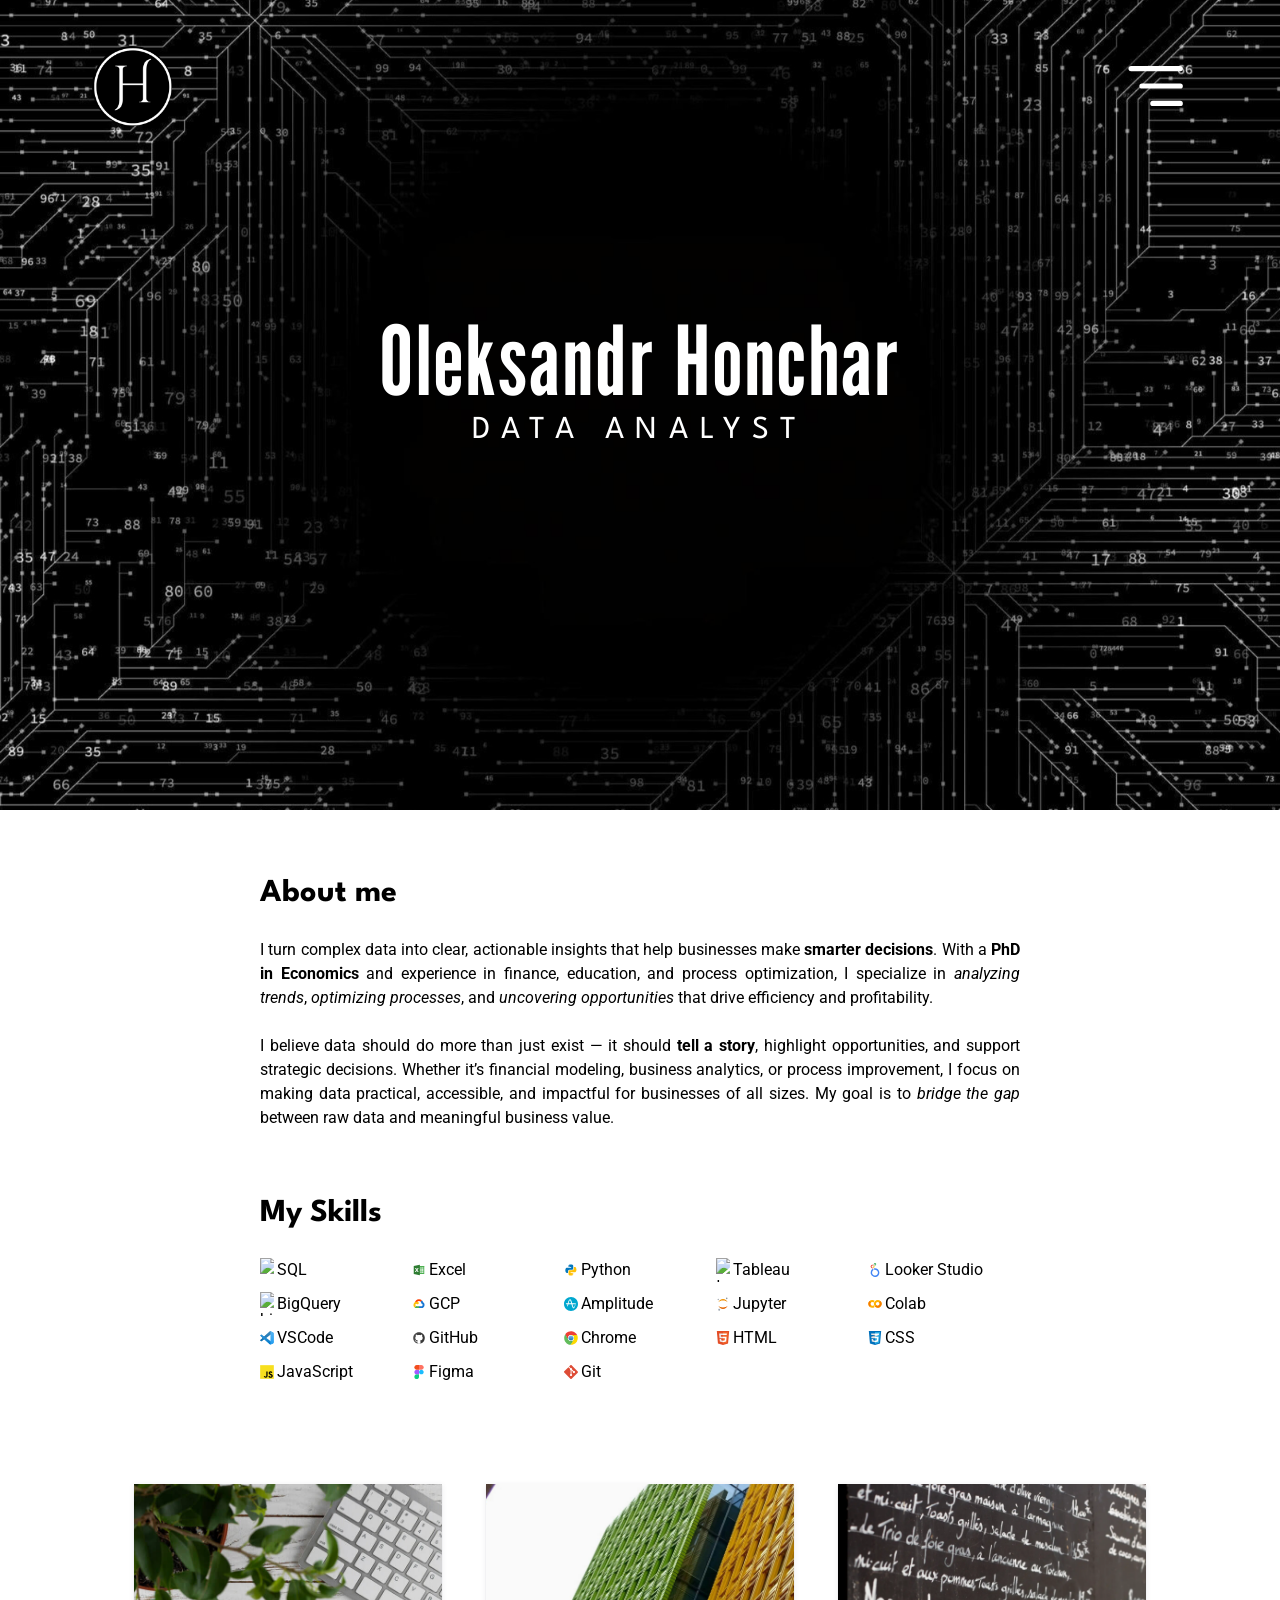
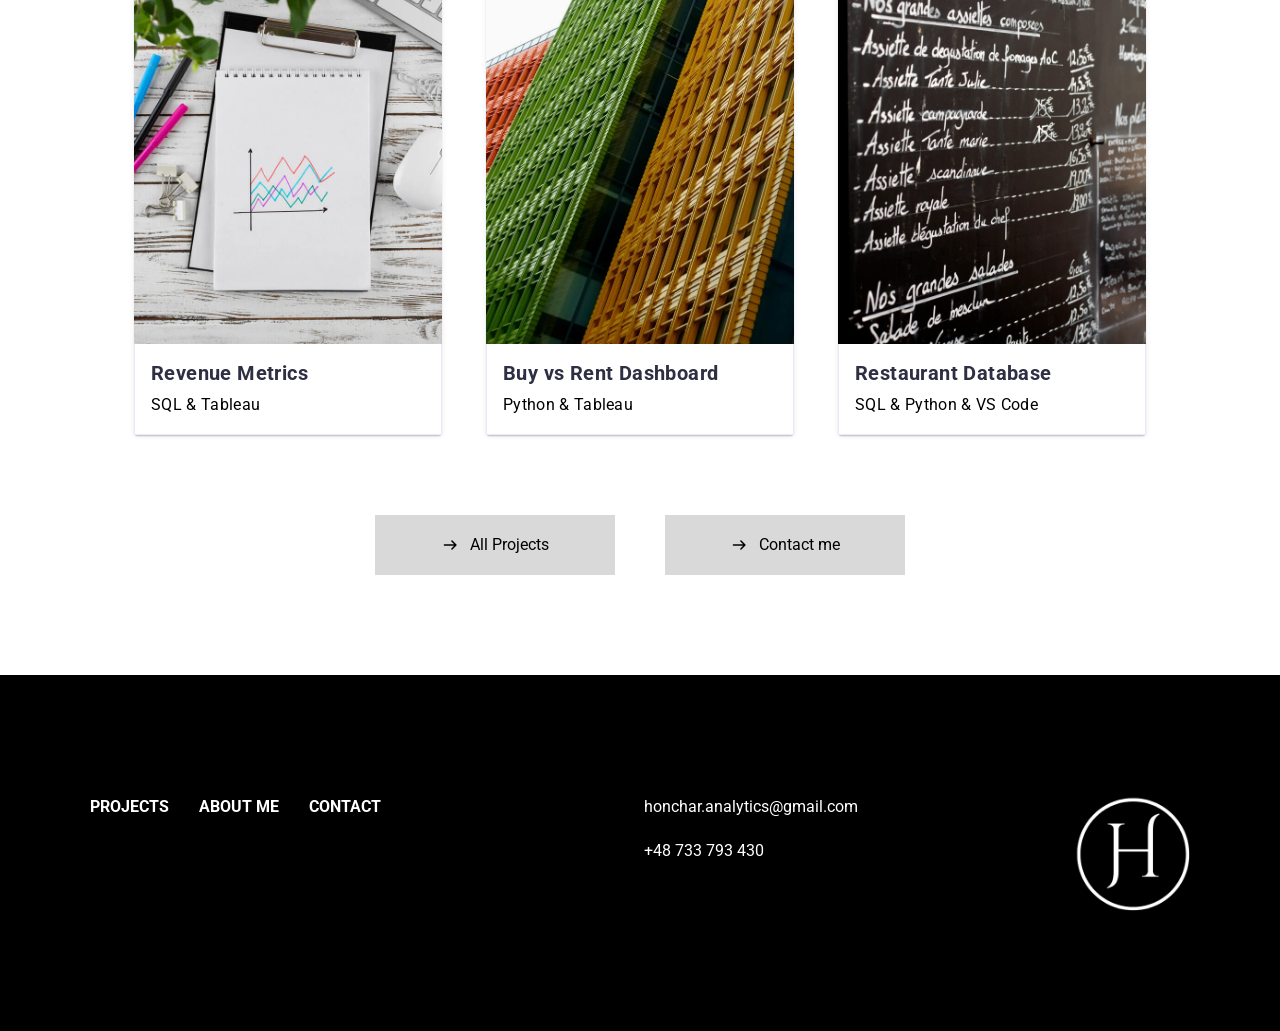
==== index.html @ 857d978e "Initial commit" ====
<!DOCTYPE html>
<html lang="en">
  <head>
    <meta charset="UTF-8" />
    <meta name="viewport" content="width=device-width, initial-scale=1.0" />
    <title>Home</title>
    <link
      rel="stylesheet"
      href="https://cdnjs.cloudflare.com/ajax/libs/modern-normalize/3.0.1/modern-normalize.min.css"
      integrity="sha512-q6WgHqiHlKyOqslT/lgBgodhd03Wp4BEqKeW6nNtlOY4quzyG3VoQKFrieaCeSnuVseNKRGpGeDU3qPmabCANg=="
      crossorigin="anonymous"
      referrerpolicy="no-referrer"
    />
    <link rel="preconnect" href="https://fonts.googleapis.com" />
    <link rel="preconnect" href="https://fonts.gstatic.com" crossorigin />
    <link
      href="https://fonts.googleapis.com/css2?family=League+Gothic&family=League+Spartan:wght@400;500;600;700&family=Roboto:wght@400;700&display=swap"
      rel="stylesheet"
    />
    <link rel="stylesheet" href="./css/styles.css" />
  </head>

  <body>
    <header class="container page-header">
      <nav class="header-navigation">
        <a
          class="logo header-logo"
          href="./index.html"
          title="Oleksandr's Logo>"
        >
          <img src="./images/logo.ico" alt="Logo" class="logo-img" />
        </a>
        <button class="burger-btn" type="button" data-menu-open>
          <svg class="burger-icon">
            <use href="./images/icons.svg#icon-burger"></use>
          </svg>
        </button>
      </nav>

      <!-- MENU -->

      <div class="menu" data-menu>
        <div class="container menu-container">
          <button class="menu-close-btn" type="button" data-menu-close>
            <svg class="menu-close-btn-icon" width="24" height="24">
              <use href="./images/icons.svg#icon-close"></use>
            </svg>
          </button>
          <nav class="menu-nav">
            <h2 class="menu-title">MENU</h2>
            <ul class="nav-list">
              <li class="nav-item">
                <a
                  class="nav-item-link"
                  href="./index.html"
                  title="Go to Home page"
                  >HOME</a
                >
              </li>
              <li class="nav-item">
                <a
                  class="nav-item-link"
                  href="./projects.html"
                  title="Go to Projects page"
                  >PROJECTS</a
                >
              </li>
              <li class="nav-item">
                <a
                  class="nav-item-link"
                  href="./about.html"
                  title="Go to About me page"
                  >ABOUT ME</a
                >
              </li>
              <li class="nav-item">
                <a
                  class="nav-item-link"
                  href="./contact.html"
                  title="Go to Contact page"
                  >CONTACT</a
                >
              </li>
            </ul>
          </nav>
          <div class="contacts-media">
            <div class="grid">
              <img src="./images/sum.svg" class="icon" alt="sum symbol" />
              <img
                src="./images/storage.svg"
                class="icon"
                alt="storage symbol"
              />
              <img
                src="./images/function.svg"
                class="icon"
                alt="function symbol"
              />
              <img src="./images/chart.svg" class="icon" alt="chart symbol" />
              <img
                src="./images/brainstorm.svg"
                class="icon"
                alt="brainstorm symbol"
              />
              <img
                src="./images/decrease.svg"
                class="icon"
                alt="decrease symbol"
              />
              <img
                src="./images/analysis.svg"
                class="icon"
                alt="analysis symbol"
              />
              <img src="./images/search.svg" class="icon" alt="search symbol" />
              <img
                src="./images/spreadsheet.svg"
                class="icon"
                alt="spreadsheet symbol"
              />
            </div>

            <address class="menu-contacts">
              <ul class="menu-contacts-list">
                <li class="menu-contacts-item">
                  <a
                    class="menu-contacts-mail"
                    href="mailto:honchar.analytics@gmail.com"
                    >honchar.analytics@gmail.com</a
                  >
                </li>
                <li class="menu-contacts-item">
                  <a
                    class="menu-contacts-phone"
                    href="tel:+48733793430"
                    title="Call Oleksandr"
                    >+48 733 793 430</a
                  >
                </li>
              </ul>
            </address>
            <div class="menu-social-media">
              <ul class="menu-social-media-list">
                <li class="menu-social-media-item">
                  <a
                    class="menu-social-media-link"
                    href="https://www.linkedin.com/in/oleksandrhonchar/"
                    title="Discover Oleksandr's LinkedIn profile"
                    target="_blank"
                    rel="noopener noreferrer"
                  >
                    <svg class="menu-social-media-icon" width="24" height="24">
                      <use href="./images/icons.svg#icon-linkedin"></use>
                    </svg>
                  </a>
                </li>
                <li class="menu-social-media-item">
                  <a
                    class="menu-social-media-link"
                    href="https://www.facebook.com/figules"
                    title="Discover Oleksandr's Facebook profile"
                    target="_blank"
                    rel="noopener noreferrer"
                  >
                    <svg class="menu-social-media-icon" width="24" height="24">
                      <use href="./images/icons.svg#icon-facebook"></use>
                    </svg>
                  </a>
                </li>
              </ul>
            </div>
          </div>
        </div>
      </div>

      <!-- ENDREGION MENU -->

      <section class="hero">
        <div class="container hero-container">
          <h1 class="hero-title">Oleksandr Honchar</h1>
          <p class="hero-text">DATA ANALYST</p>
        </div>
      </section>

      <!-- ENDREGION HEADER-HERO SECTION -->
    </header>

    <main>
      <!-- REGION ABOUT ME SECTION -->

      <section class="about-me-section">
        <div class="container about-me-container">
          <h2 class="about-me-title">About me</h2>
          <p class="about-me-text">
            I turn complex data into clear, actionable insights that help
            businesses make <strong>smarter decisions</strong>. With a
            <strong>PhD in Economics</strong> and experience in finance,
            education, and process optimization, I specialize in
            <em>analyzing trends</em>, <em>optimizing processes</em>, and
            <em>uncovering opportunities</em> that drive efficiency and
            profitability.
          </p>
          <br />
          <p class="about-me-text">
            I believe data should do more than just exist — it should
            <strong>tell a story</strong>, highlight opportunities, and support
            strategic decisions. Whether it’s financial modeling, business
            analytics, or process improvement, I focus on making data practical,
            accessible, and impactful for businesses of all sizes. My goal is to
            <em>bridge the gap</em> between raw data and meaningful business
            value.
          </p>
        </div>
      </section>

      <!-- ENDREGION ABOUT ME SECTION -->

      <!-- REGION MY SKILLS SECTION -->

      <section class="my-skills-section">
        <div class="container my-skills-container">
          <h2 class="my-skills-title">My Skills</h2>
          <ul class="my-skills-list">
            <li class="my-skills-item">
              <img
                src="./images/postgresql.svg"
                alt="postgresql"
                width="14"
                height="14"
              />
              <p class="my-skills-text">SQL</p>
            </li>
            <li class="my-skills-item">
              <img
                src="./images/excel.svg"
                alt="excel"
                width="14"
                height="14"
              />
              <p class="my-skills-text">Excel</p>
            </li>
            <li class="my-skills-item">
              <img
                src="./images/python.svg"
                alt="python"
                width="14"
                height="14"
              />
              <p class="my-skills-text">Python</p>
            </li>
            <li class="my-skills-item">
              <img
                src="./images/tableau.svg"
                alt="tableau"
                width="14"
                height="14"
              />
              <p class="my-skills-text">Tableau</p>
            </li>
            <li class="my-skills-item">
              <img
                src="./images/looker.svg"
                alt="looker"
                width="14"
                height="14"
              />
              <p class="my-skills-text">Looker Studio</p>
            </li>
            <li class="my-skills-item">
              <img
                src="./images/bigquery.svg"
                alt="bigquery"
                width="14"
                height="14"
              />
              <p class="my-skills-text">BigQuery</p>
            </li>
            <li class="my-skills-item">
              <img
                src="./images/gcp.svg"
                alt="google cloud platform"
                width="14"
                height="14"
              />
              <p class="my-skills-text">GCP</p>
            </li>
            <li class="my-skills-item">
              <img
                src="./images/amplitude.svg"
                alt="amplitude"
                width="14"
                height="14"
              />
              <p class="my-skills-text">Amplitude</p>
            </li>
            <li class="my-skills-item">
              <img
                src="./images/jupyter.svg"
                alt="jupyter notebook"
                width="14"
                height="14"
              />
              <p class="my-skills-text">Jupyter</p>
            </li>
            <li class="my-skills-item">
              <img
                src="./images/colab.svg"
                alt="colab"
                width="14"
                height="14"
              />
              <p class="my-skills-text">Colab</p>
            </li>
            <li class="my-skills-item">
              <img
                src="./images/vscode.svg"
                alt="vscode"
                width="14"
                height="14"
              />
              <p class="my-skills-text">VSCode</p>
            </li>
            <li class="my-skills-item">
              <img
                src="./images/github.svg"
                alt="github"
                width="14"
                height="14"
              />
              <p class="my-skills-text">GitHub</p>
            </li>
            <li class="my-skills-item">
              <img
                src="./images/google-chrome.svg"
                alt="chrome"
                width="14"
                height="14"
              />
              <p class="my-skills-text">Chrome</p>
            </li>
            <li class="my-skills-item">
              <img src="./images/HTML5.svg" alt="html" width="14" height="14" />
              <p class="my-skills-text">HTML</p>
            </li>
            <li class="my-skills-item">
              <img src="./images/CSS3.svg" alt="css" width="14" height="14" />
              <p class="my-skills-text">CSS</p>
            </li>
            <li class="my-skills-item">
              <img
                src="./images/Javascript.svg"
                alt="javascript"
                width="14"
                height="14"
              />
              <p class="my-skills-text">JavaScript</p>
            </li>
            <!-- <li class="my-skills-item">
               <img
                    src="./images/React.svg"
                    alt="react"
                    width = 14
                    height = 14
                />
                <p class="my-skills-text">ReactJS</p>
            </li>
            <li class="my-skills-item">
                <img
                    src="./images/Nodejs.svg"
                    alt="node"
                    width = 14
                    height = 14
                  />
                <p class="my-skills-text">NodeJS</p>
            </li> -->

            <li class="my-skills-item">
              <img
                src="./images/Figma.svg"
                alt="figma"
                width="14"
                height="14"
              />
              <p class="my-skills-text">Figma</p>
            </li>
            <!-- <li class="my-skills-item">
               <img
                    src="./images/npm.svg"
                    alt="npm"
                    width = 14
                    height = 14
                />
                <p class="my-skills-text">NPM</p>
            </li> -->
            <li class="my-skills-item">
              <img src="./images/git.svg" alt="git" width="14" height="14" />
              <p class="my-skills-text">Git</p>
            </li>
          </ul>
        </div>
      </section>

      <!-- ENDREGION MY SKILLS SECTION -->

      <!-- REGION MY PORTFOLIO SECTION -->

      <section class="portfolio">
        <div class="container portfolio-container">
          <h2 class="portfolio-title visually-hidden">My Portfolio</h2>
          <ul class="portfolio-list">
            <li class="portfolio-list-item">
              <div class="thumb">
                <a
                  class="project-link"
                  href="./project1.html"
                  title="Go to Project page"
                >
                  <picture class="portfolio-img">
                    <source
                      srcset="
                        ./images/revenue-desktop-large@1x.jpg 1x,
                        ./images/revenue-desktop-large@2x.jpg 2x
                      "
                      media="(min-width: 1440px)"
                    />
                    <source
                      srcset="
                        ./images/revenue-desktop@1x.jpg 1x,
                        ./images/revenue-desktop@2x.jpg 2x
                      "
                      media="(min-width: 1158px) and (max-width: 1439px)"
                    />
                    <source
                      srcset="
                        ./images/revenue-tablet@1x.jpg 1x,
                        ./images/revenue-tablet@2x.jpg 2x
                      "
                      media="(min-width: 768px) and (max-width: 1157px)"
                    />
                    <source
                      srcset="
                        ./images/revenue-mobile@1x.jpg 1x,
                        ./images/revenue-mobile@2x.jpg 2x
                      "
                      media="(max-width: 767px)"
                    />
                    <img
                      src="./images/revenue-desktop@1x.jpg"
                      alt="revenue metrics"
                    />
                  </picture>
                </a>
                <div class="overlay">
                  <p class="overlay-text">
                    SQL queries extract and calculate key revenue metrics like
                    MRR, Paid Users, Churn, and LTV. The dashboard then
                    visualizes these metrics, helping product managers track and
                    analyze monthly revenue dynamics and uncover trends in user
                    behavior.
                  </p>
                  <div class="overlay-link">
                    <a
                      class="discover-link"
                      href="./project1.html"
                      title="Go to Project page"
                    >
                      <p class="discover-link-text">Discover</p>
                      <svg class="arrow-icon" width="16" height="10">
                        <use href="./images/icons.svg#icon-arrow"></use>
                      </svg>
                    </a>
                  </div>
                </div>
              </div>
              <div class="name-type">
                <h3 class="portfolio-list-title">Revenue Metrics</h3>
                <p class="portfolio-list-text">SQL & Tableau</p>
              </div>
            </li>
            <li class="portfolio-list-item">
              <div class="thumb">
                <a
                  class="project-link"
                  href="./comingsoon.html"
                  title="Go to Project page"
                >
                  <picture class="portfolio-img">
                    <source
                      srcset="
                        ./images/buildings-desktop-large.jpg    1x,
                        ./images/buildings-desktop-large@2x.jpg 2x
                      "
                      media="(min-width: 1440px)"
                    />
                    <source
                      srcset="
                        ./images/buildings-desktop.jpg    1x,
                        ./images/buildings-desktop@2x.jpg 2x
                      "
                      media="(min-width: 1158px) and (max-width: 1439px)"
                    />
                    <source
                      srcset="
                        ./images/buildings-tablet.jpg    1x,
                        ./images/buildings-tablet@2x.jpg 2x
                      "
                      media="(min-width: 768px) and (max-width: 1157px)"
                    />
                    <source
                      srcset="
                        ./images/buildings-mobile.jpg    1x,
                        ./images/buildings-mobile@2x.jpg 2x
                      "
                      media="(max-width: 767px)"
                    />
                    <img
                      src="./images/buildings-mobile.jpg"
                      alt="apartment buildings"
                    />
                  </picture>
                </a>
                <div class="overlay">
                  <p class="overlay-text">
                    This interactive dashboard analyzes housing affordability in
                    Poland by comparing long-term costs of buying vs. renting.
                    It integrates real estate prices, rent trends, mortgage
                    rates, and break-even timelines across major cities.
                  </p>
                  <div class="overlay-link">
                    <a
                      class="discover-link"
                      href="./comingsoon.html"
                      title="Go to Project page"
                    >
                      <p class="discover-link-text">Discover</p>
                      <svg class="arrow-icon" width="16" height="10">
                        <use href="./images/icons.svg#icon-arrow"></use>
                      </svg>
                    </a>
                  </div>
                </div>
              </div>
              <div class="name-type">
                <h3 class="portfolio-list-title">Buy vs Rent Dashboard</h3>
                <p class="portfolio-list-text">Python & Tableau</p>
              </div>
            </li>
            <li class="portfolio-list-item">
              <div class="thumb">
                <a
                  class="project-link"
                  href="./comingsoon.html"
                  title="Go to Project page"
                >
                  <picture class="portfolio-img">
                    <source
                      srcset="
                        ./images/restaurant_desktop_large.webp 1x,
                        ./images/restaurant_desktop_large.webp 2x
                      "
                      media="(min-width: 1440px)"
                    />
                    <source
                      srcset="
                        ./images/restaurant_desktop.webp 1x,
                        ./images/restaurant_desktop.webp 2x
                      "
                      media="(min-width: 1158px) and (max-width: 1439px)"
                    />
                    <source
                      srcset="
                        ./images/restaurant_tablet.webp 1x,
                        ./images/restaurant_tablet.webp 2x
                      "
                      media="(min-width: 768px) and (max-width: 1157px)"
                    />
                    <source
                      srcset="
                        ./images/restaurant_mobile.webp 1x,
                        ./images/restaurant_mobile.webp 2x
                      "
                      media="(max-width: 767px)"
                    />
                    <img
                      src="./imagesrestaurant_mobile.webp"
                      alt="restaurant menu"
                    />
                  </picture>
                </a>
                <div class="overlay">
                  <p class="overlay-text">
                    This project delivers a normalized SQL database to manage
                    orders, inventory, and staff for a mid-size restaurant —
                    supporting analytics for sales, stock, and labor costs.
                  </p>
                  <div class="overlay-link">
                    <a
                      class="discover-link"
                      href="./comingsoon.html"
                      title="Go to Project page"
                    >
                      <p class="discover-link-text">Discover</p>
                      <svg class="arrow-icon" width="16" height="10">
                        <use href="./images/icons.svg#icon-arrow"></use>
                      </svg>
                    </a>
                  </div>
                </div>
              </div>
              <div class="name-type">
                <h3 class="portfolio-list-title">Restaurant Database</h3>
                <p class="portfolio-list-text">SQL & Python & VS Code</p>
              </div>
            </li>
          </ul>

          <ul class="portfolio-links-list">
            <li class="portfolio-links-list-item">
              <a
                class="portfolio-list-link"
                href="./projects.html"
                title="Go to Projects page"
              >
                <svg class="arrow-icon" width="16" height="10">
                  <use href="./images/icons.svg#icon-arrow"></use>
                </svg>
                <p class="link-text">All Projects</p>
              </a>
            </li>
            <li class="portfolio-links-list-item">
              <a
                class="portfolio-list-link"
                href="./contact.html"
                title="Go to Contact page"
              >
                <svg class="arrow-icon" width="16" height="10">
                  <use href="./images/icons.svg#icon-arrow"></use>
                </svg>
                <p class="link-text">Contact me</p>
              </a>
            </li>
          </ul>
        </div>
      </section>

      <!-- ENDREGION MY PORTFOLIO SECTION -->
    </main>

    <!-- FOOTER -->

    <footer class="page-footer">
      <div class="container footer-container">
        <nav class="footer-nav">
          <ul class="footer-nav-list">
            <li class="footer-nav-item">
              <a href="./projects.html" class="footer-nav-link">PROJECTS</a>
            </li>
            <li class="footer-nav-item">
              <a href="./about.html" class="footer-nav-link">ABOUT ME</a>
            </li>
            <li class="footer-nav-item">
              <a href="./contact.html" class="footer-nav-link">CONTACT</a>
            </li>
          </ul>
        </nav>
        <div class="footer-contacts-logo">
          <address class="footer-contacts">
            <ul class="footer-contacts-list">
              <li class="footer-contacts-item">
                <a
                  class="footer-contacts-link"
                  href="mailto:honchar.analytics@gmail.com"
                  title="Email Oleksandr"
                  >honchar.analytics@gmail.com</a
                >
              </li>
              <li class="footer-contacts-item">
                <a
                  class="footer-contacts-link"
                  href="tel:+48733793430"
                  title="Call Oleksandr"
                  >+48 733 793 430</a
                >
              </li>
            </ul>
          </address>
          <a
            class="logo footer-logo"
            href="./index.html"
            title="Oleksandr's Logo back to page start"
          >
            <img src="./images/logo.ico" alt="Logo" class="logo-img" />
          </a>
        </div>
      </div>
    </footer>

    <!-- ENDREGION FOOTER -->

    <script src="./js/menu.js"></script>
  </body>
</html>
---- css/styles.css ----
*,
*::before,
*::after {
  box-sizing: border-box;
}

body {
  font-family: "Roboto", sans-serif;
  color: #000;
  background-color: #fff;
  font-weight: 400;
  font-size: 16px;
  line-height: 1.5;
}

html.data-menu-open {
  overflow: hidden; /* Disable scrolling */
}

/* reset */

ul,
ol {
  list-style-type: none;
  margin: 0;
  padding: 0;
}

h1,
h2,
h3,
h4,
h5,
h6,
p {
  margin: 0;
}

a {
  text-decoration: none;
  font-style: normal;
}

img {
  display: block;
  max-width: 100%;
  height: auto;
}

button {
  cursor: pointer;
}

.visually-hidden {
  position: absolute;
  white-space: nowrap;
  width: 1px;
  height: 1px;
  overflow: hidden;
  border: 0;
  padding: 0;
  clip: rect(0, 0, 0, 0);
  clip-path: inset(100%);
  margin: -1px;
}

/* common */

.container {
  padding: 0 16px;
  margin: 0 auto;
}

.page-header {
  height: 810px;
  margin: 0 auto;
  padding: 20px 37px 0;
  background-color: #000;
  background-image: url("../images/bg-hero-mobile.jpg");
  background-repeat: no-repeat;
  background-size: cover;
  background-position: center center;
}

@media screen and (max-width: 371px) {
  .page-header {
    padding: 20px 16px 0;
  }
}

@media screen and (min-width: 768px) {
  .page-header {
    padding: 34px 68px 0;
    background-image: url("../images/bg-hero-tablet.jpg");
  }
}

@media screen and (min-width: 1158px) {
  .page-header {
    padding: 46px 92px 0;
    background-image: url("../images/bg-hero-desktop.jpg");
  }
}

@media screen and (min-width: 1440px) {
  .page-header {
    padding: 60px 120px 0;
    background-image: url("../images/bg-hero-desktop-large.jpg");
  }
}

/* HEADER */

.header-navigation {
  display: flex;
  align-items: center;
  justify-content: space-between;
}

.header-logo {
  width: 40px;
  height: 40px;
}

.burger-btn {
  padding: 0;
  display: block;
  border: none;
  background-color: transparent;
}

.burger-icon {
  display: block;
  stroke: #fff;
  width: 32px;
  height: 20px;
}

@media screen and (min-width: 768px) {
  .header-logo {
    width: 60px;
    height: 60px;
  }

  .burger-icon {
    width: 48px;
    height: 30px;
  }

  .header-nav {
    display: flex;
    align-items: center;
  }

  .nav-list {
    display: flex;
    align-items: center;
    gap: 40px;
    margin-right: 121px;
  }

  .nav-link {
    font-weight: 500;
    color: #2e2f42;
    letter-spacing: 0.02em;
    padding: 24px 0;
    display: block;
    transition: color 250ms cubic-bezier(0.4, 0, 0.2, 1);
  }
}

@media screen and (min-width: 1158px) {
  .header-logo {
    width: 80px;
    height: 80px;
  }

  .burger-icon {
    width: 64px;
    height: 40px;
  }

  .portfolio-list-link:hover,
  .portfolio-list-link:focus {
    background-color: #b0b0b0;
  }
}

/* MENU */

.menu {
  position: fixed;
  top: 0;
  left: 0;
  width: 100%;
  height: 100%;
  background-color: #fff;
  z-index: 9999;
  opacity: 0;
  pointer-events: none;
  transition: opacity 250ms cubic-bezier(0.4, 0, 0.2, 1),
    visibility 250ms cubic-bezier(0.4, 0, 0.2, 1);
}

.menu.is-open {
  opacity: 1;
  visibility: visible;
  pointer-events: auto;
  transform: translateX(0%);
}

.menu-container {
  position: relative;
  padding: 114px 37px 224px;
  display: flex;
  flex-direction: column;
  height: 810px;
  margin: 0 auto;
}

.menu-close-btn {
  position: absolute;
  top: 30px;
  right: 37px;
  width: 24px;
  height: 24px;
  display: flex;
  align-items: center;
  justify-content: center;
  background-color: transparent;
  border: none;
  padding: 0;
  cursor: pointer;
  transition: background-color 250ms cubic-bezier(0.4, 0, 0.2, 1),
    border 250ms cubic-bezier(0.4, 0, 0.2, 1);
}

.menu-title {
  writing-mode: vertical-rl; /* Rotates 270° */
  transform: rotate(180deg); /* Fixes upside-down text */
  position: relative;
  font-family: "League Spartan", sans-serif;
  font-weight: 500;
  font-size: 24px;
  line-height: 1;
  color: #000;
}

.menu-nav {
  display: flex;
  align-items: flex-start;
  margin: 0;
  gap: 6px;
}

.nav-list {
  padding: 0;
  margin: 0;
  display: flex;
  flex-direction: column;
  align-items: flex-start;
  gap: 26px;
  margin-bottom: 92px;
}

.nav-item {
  width: 234px;
  height: 46px;
  display: flex;
  align-items: center;
}

.nav-item-link {
  font-family: "League Spartan", sans-serif;
  font-weight: 700;
  font-size: 48px;
  color: #000;
  transition: background-color 250ms cubic-bezier(0.4, 0, 0.2, 1);
  width: auto;
}

.menu-contacts {
  font-style: normal;
  display: block;
  margin-bottom: 34px;
}

.menu-contacts-list {
  display: flex;
  flex-direction: column;
  gap: 24px;
}
.menu-contacts-mail {
  font-family: "League Spartan", sans-serif;
  font-weight: 600;
  font-size: 20px;
  color: #000;
  transition: background-color 250ms cubic-bezier(0.4, 0, 0.2, 1);
}

.menu-contacts-phone {
  font-family: "League Spartan", sans-serif;
  font-weight: 600;
  font-size: 20px;
  color: #000;
  transition: background-color 250ms cubic-bezier(0.4, 0, 0.2, 1);
}

.menu-social-media-list {
  display: flex;
  gap: 20px;
}

.menu-social-media-link {
  display: flex;
  align-items: center;
  justify-content: center;
  width: 30px;
  height: 30px;
  border-radius: 50%;
  background-color: #fff;
  transition: background-color 250ms cubic-bezier(0.4, 0, 0.2, 1);
}
.menu-social-media-icon {
  fill: #000;
  transition: background-color 250ms cubic-bezier(0.4, 0, 0.2, 1);
}

.menu-social-media-link:hover,
.menu-social-media-link:focus {
  background-color: #000;
}

.menu-social-media-link:hover .menu-social-media-icon,
.menu-social-media-link:focus .menu-social-media-icon {
  fill: #fff;
}

.grid {
  display: none;
}

@media screen and (max-width: 371px) {
  .menu-container {
    padding: 114px 16px 224px;
  }

  .menu-close-btn {
    right: 16px;
  }
}

@media screen and (max-width: 767px) {
  .menu {
    height: 100vh;
  }
}

@media screen and (min-width: 768px) {
  .menu-container {
    flex-direction: row;
    align-items: center;
    gap: 60px;
    padding: 160px 110px 230px;
  }

  .menu-close-btn {
    top: 50px;
    right: 70px;
  }

  .contacts-media {
    margin-left: auto;
  }

  .grid {
    display: grid;
    grid-template-columns: repeat(3, 90px);
    grid-gap: 30px;
    margin-bottom: 120px;
  }

  .icon {
    width: 30px;
    height: 30px;
    opacity: 0;
    animation: fade 27s ease-in-out infinite, scale 27s ease-in-out infinite;
  }

  .icon:nth-child(1) {
    animation-delay: 1s;
  }
  .icon:nth-child(2) {
    animation-delay: 13s;
  }
  .icon:nth-child(3) {
    animation-delay: 22s;
  }
  .icon:nth-child(4) {
    animation-delay: 10s;
  }
  .icon:nth-child(5) {
    animation-delay: 25s;
  }
  .icon:nth-child(6) {
    animation-delay: 4s;
  }
  .icon:nth-child(7) {
    animation-delay: 19s;
  }
  .icon:nth-child(8) {
    animation-delay: 7s;
  }
  .icon:nth-child(9) {
    animation-delay: 16s;
  }

  @keyframes fade {
    0%,
    85% {
      opacity: 0;
    }
    5%,
    10% {
      opacity: 1;
    }
    10%,
    15% {
      opacity: 0;
    }
    100% {
      opacity: 0;
    }
  }

  /* Scale animation */
  @keyframes scale {
    0%,
    85% {
      transform: scale(0.5);
    }
    5%,
    10% {
      transform: scale(2.5);
    }
    10%,
    15% {
      transform: scale(0.5);
    }
    100% {
      transform: scale(2.5); /* Ensure the icon stays small at the end */
    }
  }
}

@media screen and (min-width: 1158px) {
  .menu-container {
    flex-direction: row;
    justify-content: space-between;
    align-items: flex-end;
    padding: 240px 120px;
    overflow: hidden;
  }
  .menu-close-btn {
    top: 70px;
    right: 100px;
  }

  .menu-nav {
    gap: 33px;
  }

  .nav-list {
    justify-content: flex-end;
    margin: 0 232px 0 0;
    padding: 0;
    flex-shrink: 1;
  }

  .nav-item {
    width: 312px;
    height: 53px;
  }

  .nav-item-link {
    font-size: 64px;
  }

  .menu-contacts {
    margin-bottom: 30px;
  }

  .menu-contacts-list {
    gap: 20px;
  }
  .menu-contacts-mail {
    font-size: 24px;
  }

  .menu-contacts-phone {
    font-size: 24px;
  }

  .grid {
    margin-bottom: 60px;
  }

  .nav-item-link:hover,
  .nav-item-link:focus,
  .menu-contacts-mail:hover,
  .menu-contacts-mail:focus,
  .menu-contacts-phone:hover,
  .menu-contacts-phone:focus {
    color: #b0b0b0;
  }

  .menu-close-btn:hover .menu-close-btn-icon,
  .menu-close-btn:focus .menu-close-btn-icon {
    fill: #b0b0b0;
  }
}

@media screen and (min-width: 1440px) {
  .menu-container {
    padding: 250px 260px;
  }
  .menu-close-btn {
    top: 80px;
    right: 140px;
  }
}

/* HERO */

.hero-container {
  align-items: center;
  padding: 190px 17px;
  margin: 0 auto;
  min-height: 100%;
}

.hero {
  display: flex;
}

.hero-title {
  min-width: 298px;
  max-height: 160px;
  font-family: "League Gothic", sans-serif;
  font-size: 72px;
  line-height: 0.83;
  letter-spacing: 0.03em;
  text-align: center;
  color: #fff;
  margin: 0 auto 15px;
}

.hero-text {
  max-width: 292px;
  max-height: 62px;
  font-family: "League Spartan", sans-serif;
  font-size: 32px;
  line-height: 1;
  letter-spacing: 0.36em;
  text-align: center;
  color: #fff;
  margin: 0 auto;
}

.hero-btn {
  display: block;
  margin: 72px auto 0;
  color: #fff;
  font-weight: 500;
  letter-spacing: 0.04em;
  border: none;
  border-radius: 4px;
  min-width: 169px;
  height: 56px;
  font-family: inherit;
  transition: background-color 250ms cubic-bezier(0.4, 0, 0.2, 1);
}

@media screen and (min-width: 768px) {
  .hero-container {
    padding: 192px 17px;
  }
  .hero {
    max-width: 768px;
    margin: 0 auto;
  }

  .hero-title {
    min-width: 416px;
    max-height: 160px;
    font-size: 96px;
  }

  .hero-text {
    max-width: 408px;
    max-height: 62px;
    font-family: "League Spartan", sans-serif;
    font-size: 32px;
    line-height: 1;
    letter-spacing: 0.36em;
    text-align: center;
    color: #fff;
    margin: 0 auto;
  }
}

@media screen and (min-width: 1158px) {
  .hero-container {
    padding: 194px 17px 334px;
  }

  .burger-icon:hover,
  .burger-icon:focus {
    stroke: #b0b0b0;
  }
  .hero {
    max-width: 1158px;
  }

  .hero-title {
    min-width: 534px;
    max-height: 108px;
  }

  .hero-text {
    max-width: 524px;
  }
}

@media screen and (min-width: 1158px) and (min-resolution: 192dpi) {
}

/* ABOUT ME */

.about-me-container,
.my-background-container,
.my-hobbies-container {
  background-color: #fff;
  padding: 60px 37px 0;
}

.about-me-title,
.my-background-title,
.my-hobbies-title {
  font-family: "League Spartan", sans-serif;
  font-weight: 700;
  font-size: 24px;
  margin-bottom: 20px;
}

.about-me-text,
.my-background-text,
.my-hobbies-text {
  text-align: justify;
}

.about-contact-link {
  margin: 60px auto;
}

@media screen and (max-width: 371px) {
  .about-me-container,
  .my-background-container,
  .my-hobbies-container {
    padding: 60px 16px 0;
  }
}

@media (min-width: 768px) {
  .about-me-container,
  .my-background-container,
  .my-hobbies-container {
    background-color: #fff;
    padding: 60px 120px 0;
  }

  .about-me-title,
  .my-background-title,
  .my-hobbies-title {
    font-size: 28px;
  }
}

@media (min-width: 1158px) {
  .about-me-container,
  .my-background-container,
  .my-hobbies-container {
    background-color: #fff;
    padding: 60px 260px 0;
  }

  .about-me-title,
  .my-background-title,
  .my-hobbies-title {
    font-size: 32px;
  }
}

@media (min-width: 1440px) {
  .about-me-container,
  .my-background-container,
  .my-hobbies-container {
    background-color: #fff;
    padding: 60px 400px 0;
  }
}

/* MY SKILLS */

.my-skills-container {
  background-color: #fff;
  padding: 60px 37px 0;
}

.my-skills-title {
  font-family: "League Spartan", sans-serif;
  font-weight: 700;
  font-size: 24px;
  margin-bottom: 20px;
}

.my-skills-list {
  display: flex;
  flex-wrap: wrap;
  gap: 10px;
  padding: 0;
  list-style: none;
}

.my-skills-item {
  width: calc(50% - 10px);
  display: flex;
  gap: 3px;
}

@media screen and (max-width: 371px) {
  .my-skills-container {
    padding: 60px 16px 0;
  }
}

/* Tablet: 4 columns */
@media (min-width: 768px) {
  .my-skills-container {
    padding: 60px 120px 0;
  }
  .my-skills-title {
    font-size: 28px;
  }

  .my-skills-item {
    width: calc(25% - 10px);
  }
}

/* Desktop: 5 columns */
@media (min-width: 1158px) {
  .my-skills-container {
    padding: 60px 260px 0;
  }

  .my-skills-title {
    font-size: 32px;
  }
  .my-skills-item {
    width: calc(20% - 10px);
  }
}

@media (min-width: 1440px) {
  .my-skills-container {
    background-color: #fff;
    padding: 60px 400px 0;
  }
}

/* PORTFOLIO */
.portfolio-container,
.projects-container {
  background-color: #fff;
  padding: 60px 37px 60px;
}

.portfolio-title {
  font-size: 36px;
  line-height: 1.11;
  letter-spacing: 0.02em;
  text-align: center;
  text-transform: capitalize;
  color: #2e2f42;
  margin-bottom: 72px;
}

.portfolio-list-title {
  font-weight: 700;
  font-size: 20px;
  line-height: 1.2;
  letter-spacing: 0.02em;
  color: #2e2f42;
  margin-bottom: 8px;
}

.portfolio-list-text {
  letter-spacing: 0.02em;
}

.portfolio-list {
  display: flex;
  flex-direction: column;
  gap: 28px;
  margin-bottom: 38px;
}

.project-list {
  margin-bottom: 58px;
}

.portfolio-list-item {
  min-width: 288px;
  border-radius: 0 0 4px 4px;
  box-shadow: 0px 1px 6px rgba(46, 47, 66, 0.08),
    0px 1px 1px rgba(46, 47, 66, 0.16), 0px 2px 1px rgba(46, 47, 66, 0.08);
}

.thumb {
  height: 382px;
}

.thumb img {
  width: 100%;
  height: 100%;
  object-fit: cover;
}

.name-type {
  padding: 17px 16px;
  border-bottom: 1px solid #e7e9fc;
  border-left: 1px solid #e7e9fc;
  border-right: 1px solid #e7e9fc;
}

.arrow-icon {
  fill: #000;
}

.portfolio-links-list {
  display: flex;
  flex-direction: column;
  gap: 30px;
  align-items: center;
}

.portfolio-list-link {
  display: flex;
  align-items: center;
  justify-content: center;
  color: #000;
  padding: 18px 51px;
  width: 297px;
  height: 60px;
  background-color: #d9d9d9;
  gap: 12px;
}

@media screen and (max-width: 371px) {
  .portfolio-container,
  .projects-container {
    padding: 60px 16px 60px;
  }
}

@media screen and (min-width: 768px) {
  .portfolio-list {
    flex-direction: row;
    justify-content: center;
    flex-wrap: wrap;
    column-gap: 44px;
    row-gap: 72px;
  }

  .portfolio-list-item {
    width: 308px;
  }
}

@media screen and (min-width: 1158px) {
  .portfolio-container {
    padding-top: 100px;
    padding-bottom: 100px;
  }

  .projects-container {
    padding-top: 80px;
    padding-bottom: 100px;
  }

  .portfolio-list {
    row-gap: 48px;
    transition: box-shadow 250ms cubic-bezier(0.4, 0, 0.2, 1);
    margin-bottom: 80px;
  }

  .portfolio-list-item {
    transition: box-shadow 250ms cubic-bezier(0.4, 0, 0.2, 1);
  }

  .portfolio-list-link {
    width: 240px;
  }

  .thumb {
    position: relative;
    overflow: hidden;
    height: 460px;
  }

  .portfolio-links-list {
    flex-direction: row;
    justify-content: center;
    gap: 50px;
  }
}

@media screen and (min-width: 1440px) {
  .portfolio-list-item {
    width: 360px;
    transition: box-shadow 250ms cubic-bezier(0.4, 0, 0.2, 1);
  }
}
/* OVERLAY */

.overlay {
  background: linear-gradient(to top, #666 0%, #444 40%, #222 70%, #000 100%);
  opacity: 80%;
  color: #f4f4fd;
  position: absolute;
  top: 0;
  left: 0;
  width: 100%;
  height: 100%;
  transform: translateY(100%);
  padding: 40px 32px;
  transition: transform 250ms cubic-bezier(0.4, 0, 0.2, 1);
  display: flex;
  flex-direction: column;
  justify-content: space-between;
}

.overlay-text {
  font-weight: 700;
  font-size: 20px;
  color: #fff;
  letter-spacing: 0.02em;
  text-align: center;
}

.overlay-link {
  margin: 0 auto;
}

.discover-link {
  display: flex;
  align-items: center;
  justify-content: center;
  color: #000;
  padding: 18px 51px;
  width: 240px;
  height: 60px;
  background-color: #d9d9d9;
  gap: 12px;
}

.portfolio-list-item:hover .overlay {
  transform: translateY(0);
}

.portfolio-list-item:hover {
  box-shadow: 0 2px 1px 0 rgba(46, 47, 66, 0.08),
    0 1px 1px 0 rgba(46, 47, 66, 0.16), 0 1px 6px 0 rgba(46, 47, 66, 0.08);
  background: #fff;
}

@media (max-width: 1157px) {
  .overlay {
    display: none;
  }
}

@media (min-width: 1158px) {
  .project-link {
    pointer-events: none; /* disables click */
    cursor: default; /* removes hand cursor */
  }
}

/* CONTACT FORM */

.contact-form-container {
  background-color: #fff;
  padding: 60px 37px;
}

.contact-form-title {
  margin-bottom: 30px;
}

.form-label {
  font-family: "League Spartan", sans-serif;
  font-weight: 700;
  color: #000;
  display: block;
  margin-bottom: 10px;
}

.form-input {
  width: 100%;
  height: 40px;
  border-top: none;
  border-left: none;
  border-right: none;
  border-bottom: 2px solid #b0b0b0;
  background-color: transparent;
  margin-bottom: 40px;
  padding-left: 5px;
  outline: transparent;
  transition: border-color 250ms cubic-bezier(0.4, 0, 0.2, 1);
}

.form-input:focus {
  border-color: #000;
}

.text-area {
  width: 100%;
  height: 40px;
  border-top: none;
  border-left: none;
  border-right: none;
  border-bottom: 2px solid #b0b0b0;
  background-color: transparent;
  padding-left: 5px;
  outline: transparent;
  resize: none;
  transition: border-color 250ms cubic-bezier(0.4, 0, 0.2, 1);
}

.send-btn {
  display: block;
  margin: 0 auto;
  min-width: 298px;
  height: 60px;
  cursor: pointer;
  border: none;
  background-color: #d9d9d9;
  letter-spacing: 0.04em;
  color: #fff;
  font-family: inherit;
  color: #000;
  transition: background-color 250ms cubic-bezier(0.4, 0, 0.2, 1);
}

@media screen and (max-width: 371px) {
  .contact-form-container {
    padding: 60px 16px;
  }

  .send-btn {
    min-width: 288px;
  }
}

@media screen and (min-width: 1158px) {
  .contact-form-container {
    padding: 80px 120px 100px;
  }

  .contact-form-title {
    margin-bottom: 80px;
  }

  .name-email-container {
    display: flex;
    flex-direction: row;
    justify-content: space-between;
    gap: 110px;
  }

  .form-container {
    width: 545px;
  }

  .send-btn {
    min-width: 240px;
  }

  .send-btn:hover,
  .send-btn:focus {
    background-color: #b0b0b0;
  }
}

/* FOOTER */

.footer-container {
  background-color: #000;
  padding: 80px 37px;
  margin: 0 auto;
  display: flex;
  flex-direction: column;
  row-gap: 60px;
}

.footer.nav {
  display: flex;
  justify-content: space-between;
  gap: 33px;
}

.footer-nav-list {
  display: flex;
  justify-content: space-between;
  gap: 33px;
}

.footer-nav-link {
  color: #fff;
  font-weight: 700;
  transition: background-color 250ms cubic-bezier(0.4, 0, 0.2, 1);
}

.footer-contacts-logo {
  display: flex;
  align-items: center;
  justify-content: space-between;
  gap: 16px;
}

.footer-contacts-list {
  display: flex;
  flex-direction: column;
  gap: 20px;
}

.footer-contacts-link {
  color: #fff;
}

.footer-logo {
  width: 58px;
  height: 58px;
}

@media screen and (max-width: 371px) {
  .footer-container {
    padding: 60px 16px;
  }

  .footer-nav-list {
    gap: 26px;
  }
}

.footer-text {
  color: #f4f4fd;
  letter-spacing: 0.02em;
}

@media screen and (min-width: 768px) {
  .footer-container {
    padding: 80px 60px;
    flex-direction: row;
    justify-content: space-between;
  }

  .footer-nav-list {
    gap: 30px;
  }

  .footer-contacts {
    align-self: flex-start;
  }

  .footer-logo {
    width: 87px;
    height: 87px;
  }
}

@media screen and (min-width: 1158px) {
  .footer-container {
    padding: 120px 90px;
  }

  .footer-contacts {
    margin-right: 200px;
  }

  .footer-logo {
    width: 116px;
    height: 116px;
  }

  .footer-nav-link:hover,
  .footer-nav-link:focus,
  .footer-contacts-link:hover,
  .footer-contacts-link:focus {
    color: #b0b0b0;
  }
}

@media screen and (min-width: 1440px) {
  .footer-container {
    padding: 160px 120px;
  }

  .footer-contacts {
    margin-right: 340px;
  }
}

/* COMING SOON */

.coming-soon-container {
  height: 810px;
  margin: 0 auto;
  padding: 20px 37px 0;
  background-color: #000;
  background-image: url("../images/coming-soon.jpeg");
  background-repeat: no-repeat;
  background-size: contain; /* ⬇️ Scales image to fit */
  background-position: center center;
}

@media screen and (max-width: 371px) {
  .coming-soon-container {
    padding: 20px 16px 0;
  }
}

@media screen and (min-width: 768px) {
  .coming-soon-container {
    background-image: url("../images/coming-soon.png");
  }
}

/* REVENUE METRICS */

.revenue-metrics-container {
  background-color: #fff;
  padding: 60px 37px 0;
}

.subsection {
  margin-bottom: 40px;
}

.revenue-metrics-title {
  font-family: "League Spartan", sans-serif;
  font-weight: 700;
  font-size: 24px;
  margin-bottom: 20px;
}

.revenue-metrics-subtitle {
  font-family: "League Spartan", sans-serif;
  font-weight: 600;
  font-size: 20px;
  margin-top: 12px;
  margin-bottom: 6px;
}

.revenue-metrics-text {
  text-align: justify;
}

.revenue-metrics-list {
  list-style-type: disc;
  padding-left: 30px;
  margin-left: 0;
}

.sql-block {
  background-color: #f4f4fd;
  padding: 20px;
  border-radius: 8px;
  overflow-x: auto;
  margin-bottom: 20px;
  font-size: 14px;
}

summary {
  margin-bottom: 20px;
  margin-top: 12px;
}

.subsection .dashboard {
  margin: 0 auto;
}

/* Style for the table container to make it scrollable horizontally */
.table-container {
  overflow-x: auto;
  overflow-y: auto;
  max-width: 100%;
  max-height: 300px;
  font-weight: 400;
  font-size: 12px;
}

/* Style for the table */
.sql-output {
  border-collapse: collapse;
  width: 100%;
}

/* Style for table headers */
.sql-output th {
  border: 1px solid #ddd;
  padding: 3px;
  background-color: #f2f2f2;
}

/* Style for table cells */
.sql-output td {
  border: 1px solid #ddd;
  padding: 3px;
}

/* Alternate row background color */
.sql-output tr.odd {
  background-color: #f9f9f9;
}

/* Style for the table when hovering over rows */
.sql-output tr:hover {
  background-color: #f1f1f1;
}

@media screen and (max-width: 371px) {
  .revenue-metrics-container {
    padding: 60px 16px 0;
  }
}

@media (min-width: 768px) {
  .revenue-metrics-container {
    background-color: #fff;
    padding: 60px 120px 0;
  }

  .revenue-metrics-title {
    font-size: 28px;
  }
}

@media (min-width: 1158px) {
  .revenue-metrics-container {
    background-color: #fff;
    padding: 60px 160px 0;
  }

  .revenue-metrics-title {
    font-size: 32px;
  }
}

@media (min-width: 1440px) {
  .revenue-metrics-container {
    background-color: #fff;
    padding: 60px 160px 0;
  }
}
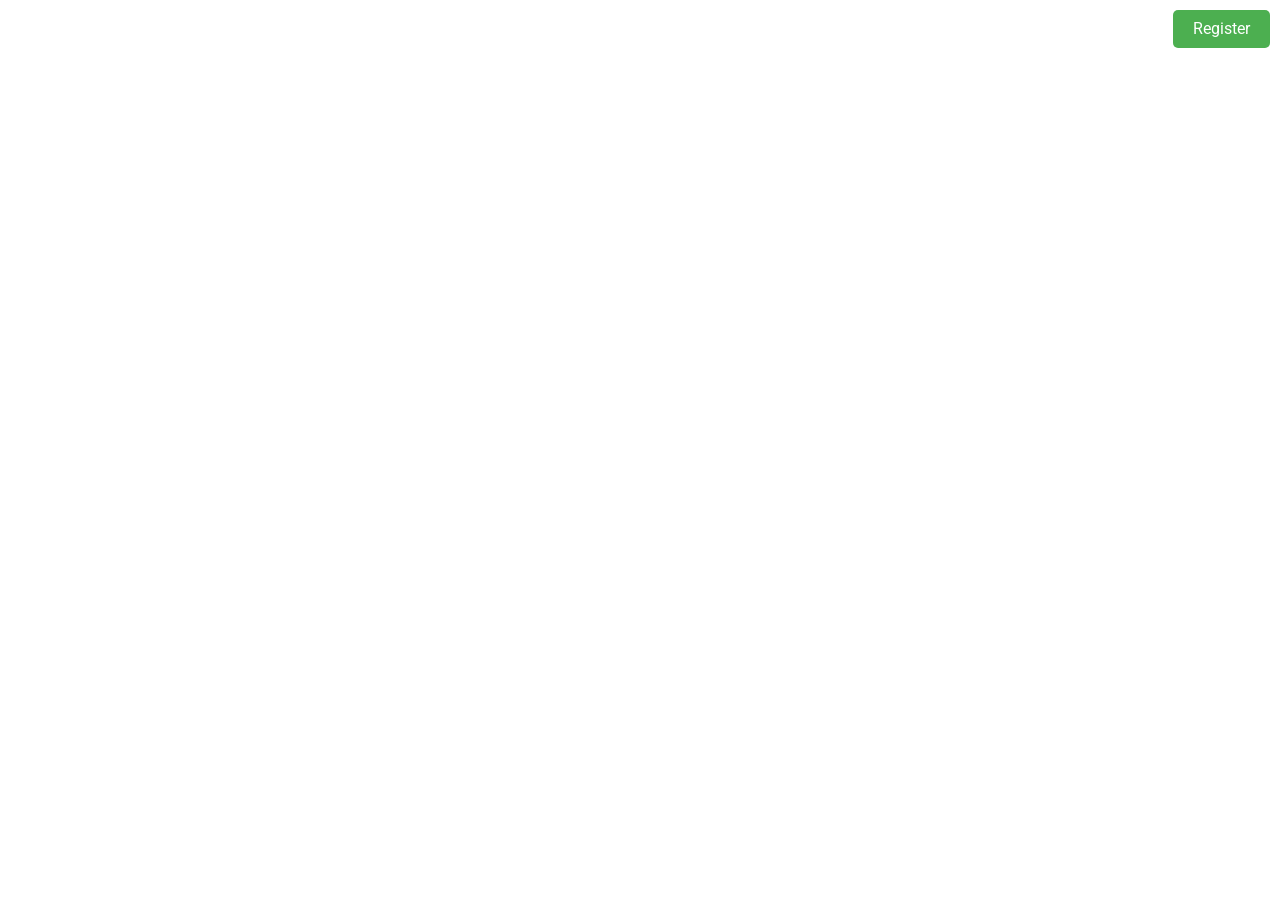
==== commit c17bc61e: "Remove projects.html file and its associated content" ====
--- a/index.html
+++ b/index.html
@@ -21,682 +21,43 @@
   </head>
 
   <body>
-    <header class="container page-header">
-      <nav class="header-navigation">
-        <a
-          class="logo header-logo"
-          href="./index.html"
-          title="Oleksandr's Logo>"
-        >
-          <img src="./images/logo.ico" alt="Logo" class="logo-img" />
-        </a>
-        <button class="burger-btn" type="button" data-menu-open>
-          <svg class="burger-icon">
-            <use href="./images/icons.svg#icon-burger"></use>
-          </svg>
-        </button>
-      </nav>
+    <!-- Temporary Register button to test functionality -->
+    <button class="test-button" id="registerBtn" onclick="openModal()" style="">
+      Register
+    </button>
 
-      <!-- MENU -->
+    <!-- Modal Structure -->
+    <div class="modal" id="contactModal">
+      <div class="modal-content">
+        <!-- Close Button -->
+        <button class="close-btn" id="closeBtn">X</button>
+        <h2>Register</h2>
 
-      <div class="menu" data-menu>
-        <div class="container menu-container">
-          <button class="menu-close-btn" type="button" data-menu-close>
-            <svg class="menu-close-btn-icon" width="24" height="24">
-              <use href="./images/icons.svg#icon-close"></use>
-            </svg>
-          </button>
-          <nav class="menu-nav">
-            <h2 class="menu-title">MENU</h2>
-            <ul class="nav-list">
-              <li class="nav-item">
-                <a
-                  class="nav-item-link"
-                  href="./index.html"
-                  title="Go to Home page"
-                  >HOME</a
-                >
-              </li>
-              <li class="nav-item">
-                <a
-                  class="nav-item-link"
-                  href="./projects.html"
-                  title="Go to Projects page"
-                  >PROJECTS</a
-                >
-              </li>
-              <li class="nav-item">
-                <a
-                  class="nav-item-link"
-                  href="./about.html"
-                  title="Go to About me page"
-                  >ABOUT ME</a
-                >
-              </li>
-              <li class="nav-item">
-                <a
-                  class="nav-item-link"
-                  href="./contact.html"
-                  title="Go to Contact page"
-                  >CONTACT</a
-                >
-              </li>
-            </ul>
-          </nav>
-          <div class="contacts-media">
-            <div class="grid">
-              <img src="./images/sum.svg" class="icon" alt="sum symbol" />
-              <img
-                src="./images/storage.svg"
-                class="icon"
-                alt="storage symbol"
-              />
-              <img
-                src="./images/function.svg"
-                class="icon"
-                alt="function symbol"
-              />
-              <img src="./images/chart.svg" class="icon" alt="chart symbol" />
-              <img
-                src="./images/brainstorm.svg"
-                class="icon"
-                alt="brainstorm symbol"
-              />
-              <img
-                src="./images/decrease.svg"
-                class="icon"
-                alt="decrease symbol"
-              />
-              <img
-                src="./images/analysis.svg"
-                class="icon"
-                alt="analysis symbol"
-              />
-              <img src="./images/search.svg" class="icon" alt="search symbol" />
-              <img
-                src="./images/spreadsheet.svg"
-                class="icon"
-                alt="spreadsheet symbol"
-              />
-            </div>
+        <!-- Event Name (static for this case, can be dynamic) -->
+        <p class="event-name">Event: Book Launch</p>
 
-            <address class="menu-contacts">
-              <ul class="menu-contacts-list">
-                <li class="menu-contacts-item">
-                  <a
-                    class="menu-contacts-mail"
-                    href="mailto:honchar.analytics@gmail.com"
-                    >honchar.analytics@gmail.com</a
-                  >
-                </li>
-                <li class="menu-contacts-item">
-                  <a
-                    class="menu-contacts-phone"
-                    href="tel:+48733793430"
-                    title="Call Oleksandr"
-                    >+48 733 793 430</a
-                  >
-                </li>
-              </ul>
-            </address>
-            <div class="menu-social-media">
-              <ul class="menu-social-media-list">
-                <li class="menu-social-media-item">
-                  <a
-                    class="menu-social-media-link"
-                    href="https://www.linkedin.com/in/oleksandrhonchar/"
-                    title="Discover Oleksandr's LinkedIn profile"
-                    target="_blank"
-                    rel="noopener noreferrer"
-                  >
-                    <svg class="menu-social-media-icon" width="24" height="24">
-                      <use href="./images/icons.svg#icon-linkedin"></use>
-                    </svg>
-                  </a>
-                </li>
-                <li class="menu-social-media-item">
-                  <a
-                    class="menu-social-media-link"
-                    href="https://www.facebook.com/figules"
-                    title="Discover Oleksandr's Facebook profile"
-                    target="_blank"
-                    rel="noopener noreferrer"
-                  >
-                    <svg class="menu-social-media-icon" width="24" height="24">
-                      <use href="./images/icons.svg#icon-facebook"></use>
-                    </svg>
-                  </a>
-                </li>
-              </ul>
-            </div>
-          </div>
-        </div>
+        <!-- Contact Form -->
+        <form id="contactForm">
+          <label for="name">Name*</label>
+          <input type="text" id="name" name="name" required />
+
+          <label for="email">Email*</label>
+          <input
+            type="email"
+            id="email"
+            name="email"
+            required
+            pattern="^\w+(\.\w+)?@[a-zA-Z_]+?\.[a-zA-Z]{2,3}$"
+          />
+
+          <label for="message">Message</label>
+          <textarea id="message" name="message"></textarea>
+
+          <button type="submit">Register</button>
+        </form>
       </div>
+    </div>
 
-      <!-- ENDREGION MENU -->
-
-      <section class="hero">
-        <div class="container hero-container">
-          <h1 class="hero-title">Oleksandr Honchar</h1>
-          <p class="hero-text">DATA ANALYST</p>
-        </div>
-      </section>
-
-      <!-- ENDREGION HEADER-HERO SECTION -->
-    </header>
-
-    <main>
-      <!-- REGION ABOUT ME SECTION -->
-
-      <section class="about-me-section">
-        <div class="container about-me-container">
-          <h2 class="about-me-title">About me</h2>
-          <p class="about-me-text">
-            I turn complex data into clear, actionable insights that help
-            businesses make <strong>smarter decisions</strong>. With a
-            <strong>PhD in Economics</strong> and experience in finance,
-            education, and process optimization, I specialize in
-            <em>analyzing trends</em>, <em>optimizing processes</em>, and
-            <em>uncovering opportunities</em> that drive efficiency and
-            profitability.
-          </p>
-          <br />
-          <p class="about-me-text">
-            I believe data should do more than just exist — it should
-            <strong>tell a story</strong>, highlight opportunities, and support
-            strategic decisions. Whether it’s financial modeling, business
-            analytics, or process improvement, I focus on making data practical,
-            accessible, and impactful for businesses of all sizes. My goal is to
-            <em>bridge the gap</em> between raw data and meaningful business
-            value.
-          </p>
-        </div>
-      </section>
-
-      <!-- ENDREGION ABOUT ME SECTION -->
-
-      <!-- REGION MY SKILLS SECTION -->
-
-      <section class="my-skills-section">
-        <div class="container my-skills-container">
-          <h2 class="my-skills-title">My Skills</h2>
-          <ul class="my-skills-list">
-            <li class="my-skills-item">
-              <img
-                src="./images/postgresql.svg"
-                alt="postgresql"
-                width="14"
-                height="14"
-              />
-              <p class="my-skills-text">SQL</p>
-            </li>
-            <li class="my-skills-item">
-              <img
-                src="./images/excel.svg"
-                alt="excel"
-                width="14"
-                height="14"
-              />
-              <p class="my-skills-text">Excel</p>
-            </li>
-            <li class="my-skills-item">
-              <img
-                src="./images/python.svg"
-                alt="python"
-                width="14"
-                height="14"
-              />
-              <p class="my-skills-text">Python</p>
-            </li>
-            <li class="my-skills-item">
-              <img
-                src="./images/tableau.svg"
-                alt="tableau"
-                width="14"
-                height="14"
-              />
-              <p class="my-skills-text">Tableau</p>
-            </li>
-            <li class="my-skills-item">
-              <img
-                src="./images/looker.svg"
-                alt="looker"
-                width="14"
-                height="14"
-              />
-              <p class="my-skills-text">Looker Studio</p>
-            </li>
-            <li class="my-skills-item">
-              <img
-                src="./images/bigquery.svg"
-                alt="bigquery"
-                width="14"
-                height="14"
-              />
-              <p class="my-skills-text">BigQuery</p>
-            </li>
-            <li class="my-skills-item">
-              <img
-                src="./images/gcp.svg"
-                alt="google cloud platform"
-                width="14"
-                height="14"
-              />
-              <p class="my-skills-text">GCP</p>
-            </li>
-            <li class="my-skills-item">
-              <img
-                src="./images/amplitude.svg"
-                alt="amplitude"
-                width="14"
-                height="14"
-              />
-              <p class="my-skills-text">Amplitude</p>
-            </li>
-            <li class="my-skills-item">
-              <img
-                src="./images/jupyter.svg"
-                alt="jupyter notebook"
-                width="14"
-                height="14"
-              />
-              <p class="my-skills-text">Jupyter</p>
-            </li>
-            <li class="my-skills-item">
-              <img
-                src="./images/colab.svg"
-                alt="colab"
-                width="14"
-                height="14"
-              />
-              <p class="my-skills-text">Colab</p>
-            </li>
-            <li class="my-skills-item">
-              <img
-                src="./images/vscode.svg"
-                alt="vscode"
-                width="14"
-                height="14"
-              />
-              <p class="my-skills-text">VSCode</p>
-            </li>
-            <li class="my-skills-item">
-              <img
-                src="./images/github.svg"
-                alt="github"
-                width="14"
-                height="14"
-              />
-              <p class="my-skills-text">GitHub</p>
-            </li>
-            <li class="my-skills-item">
-              <img
-                src="./images/google-chrome.svg"
-                alt="chrome"
-                width="14"
-                height="14"
-              />
-              <p class="my-skills-text">Chrome</p>
-            </li>
-            <li class="my-skills-item">
-              <img src="./images/HTML5.svg" alt="html" width="14" height="14" />
-              <p class="my-skills-text">HTML</p>
-            </li>
-            <li class="my-skills-item">
-              <img src="./images/CSS3.svg" alt="css" width="14" height="14" />
-              <p class="my-skills-text">CSS</p>
-            </li>
-            <li class="my-skills-item">
-              <img
-                src="./images/Javascript.svg"
-                alt="javascript"
-                width="14"
-                height="14"
-              />
-              <p class="my-skills-text">JavaScript</p>
-            </li>
-            <!-- <li class="my-skills-item">
-               <img
-                    src="./images/React.svg"
-                    alt="react"
-                    width = 14
-                    height = 14
-                />
-                <p class="my-skills-text">ReactJS</p>
-            </li>
-            <li class="my-skills-item">
-                <img
-                    src="./images/Nodejs.svg"
-                    alt="node"
-                    width = 14
-                    height = 14
-                  />
-                <p class="my-skills-text">NodeJS</p>
-            </li> -->
-
-            <li class="my-skills-item">
-              <img
-                src="./images/Figma.svg"
-                alt="figma"
-                width="14"
-                height="14"
-              />
-              <p class="my-skills-text">Figma</p>
-            </li>
-            <!-- <li class="my-skills-item">
-               <img
-                    src="./images/npm.svg"
-                    alt="npm"
-                    width = 14
-                    height = 14
-                />
-                <p class="my-skills-text">NPM</p>
-            </li> -->
-            <li class="my-skills-item">
-              <img src="./images/git.svg" alt="git" width="14" height="14" />
-              <p class="my-skills-text">Git</p>
-            </li>
-          </ul>
-        </div>
-      </section>
-
-      <!-- ENDREGION MY SKILLS SECTION -->
-
-      <!-- REGION MY PORTFOLIO SECTION -->
-
-      <section class="portfolio">
-        <div class="container portfolio-container">
-          <h2 class="portfolio-title visually-hidden">My Portfolio</h2>
-          <ul class="portfolio-list">
-            <li class="portfolio-list-item">
-              <div class="thumb">
-                <a
-                  class="project-link"
-                  href="./project1.html"
-                  title="Go to Project page"
-                >
-                  <picture class="portfolio-img">
-                    <source
-                      srcset="
-                        ./images/revenue-desktop-large@1x.jpg 1x,
-                        ./images/revenue-desktop-large@2x.jpg 2x
-                      "
-                      media="(min-width: 1440px)"
-                    />
-                    <source
-                      srcset="
-                        ./images/revenue-desktop@1x.jpg 1x,
-                        ./images/revenue-desktop@2x.jpg 2x
-                      "
-                      media="(min-width: 1158px) and (max-width: 1439px)"
-                    />
-                    <source
-                      srcset="
-                        ./images/revenue-tablet@1x.jpg 1x,
-                        ./images/revenue-tablet@2x.jpg 2x
-                      "
-                      media="(min-width: 768px) and (max-width: 1157px)"
-                    />
-                    <source
-                      srcset="
-                        ./images/revenue-mobile@1x.jpg 1x,
-                        ./images/revenue-mobile@2x.jpg 2x
-                      "
-                      media="(max-width: 767px)"
-                    />
-                    <img
-                      src="./images/revenue-desktop@1x.jpg"
-                      alt="revenue metrics"
-                    />
-                  </picture>
-                </a>
-                <div class="overlay">
-                  <p class="overlay-text">
-                    SQL queries extract and calculate key revenue metrics like
-                    MRR, Paid Users, Churn, and LTV. The dashboard then
-                    visualizes these metrics, helping product managers track and
-                    analyze monthly revenue dynamics and uncover trends in user
-                    behavior.
-                  </p>
-                  <div class="overlay-link">
-                    <a
-                      class="discover-link"
-                      href="./project1.html"
-                      title="Go to Project page"
-                    >
-                      <p class="discover-link-text">Discover</p>
-                      <svg class="arrow-icon" width="16" height="10">
-                        <use href="./images/icons.svg#icon-arrow"></use>
-                      </svg>
-                    </a>
-                  </div>
-                </div>
-              </div>
-              <div class="name-type">
-                <h3 class="portfolio-list-title">Revenue Metrics</h3>
-                <p class="portfolio-list-text">SQL & Tableau</p>
-              </div>
-            </li>
-            <li class="portfolio-list-item">
-              <div class="thumb">
-                <a
-                  class="project-link"
-                  href="./comingsoon.html"
-                  title="Go to Project page"
-                >
-                  <picture class="portfolio-img">
-                    <source
-                      srcset="
-                        ./images/buildings-desktop-large.jpg    1x,
-                        ./images/buildings-desktop-large@2x.jpg 2x
-                      "
-                      media="(min-width: 1440px)"
-                    />
-                    <source
-                      srcset="
-                        ./images/buildings-desktop.jpg    1x,
-                        ./images/buildings-desktop@2x.jpg 2x
-                      "
-                      media="(min-width: 1158px) and (max-width: 1439px)"
-                    />
-                    <source
-                      srcset="
-                        ./images/buildings-tablet.jpg    1x,
-                        ./images/buildings-tablet@2x.jpg 2x
-                      "
-                      media="(min-width: 768px) and (max-width: 1157px)"
-                    />
-                    <source
-                      srcset="
-                        ./images/buildings-mobile.jpg    1x,
-                        ./images/buildings-mobile@2x.jpg 2x
-                      "
-                      media="(max-width: 767px)"
-                    />
-                    <img
-                      src="./images/buildings-mobile.jpg"
-                      alt="apartment buildings"
-                    />
-                  </picture>
-                </a>
-                <div class="overlay">
-                  <p class="overlay-text">
-                    This interactive dashboard analyzes housing affordability in
-                    Poland by comparing long-term costs of buying vs. renting.
-                    It integrates real estate prices, rent trends, mortgage
-                    rates, and break-even timelines across major cities.
-                  </p>
-                  <div class="overlay-link">
-                    <a
-                      class="discover-link"
-                      href="./comingsoon.html"
-                      title="Go to Project page"
-                    >
-                      <p class="discover-link-text">Discover</p>
-                      <svg class="arrow-icon" width="16" height="10">
-                        <use href="./images/icons.svg#icon-arrow"></use>
-                      </svg>
-                    </a>
-                  </div>
-                </div>
-              </div>
-              <div class="name-type">
-                <h3 class="portfolio-list-title">Buy vs Rent Dashboard</h3>
-                <p class="portfolio-list-text">Python & Tableau</p>
-              </div>
-            </li>
-            <li class="portfolio-list-item">
-              <div class="thumb">
-                <a
-                  class="project-link"
-                  href="./comingsoon.html"
-                  title="Go to Project page"
-                >
-                  <picture class="portfolio-img">
-                    <source
-                      srcset="
-                        ./images/restaurant_desktop_large.webp 1x,
-                        ./images/restaurant_desktop_large.webp 2x
-                      "
-                      media="(min-width: 1440px)"
-                    />
-                    <source
-                      srcset="
-                        ./images/restaurant_desktop.webp 1x,
-                        ./images/restaurant_desktop.webp 2x
-                      "
-                      media="(min-width: 1158px) and (max-width: 1439px)"
-                    />
-                    <source
-                      srcset="
-                        ./images/restaurant_tablet.webp 1x,
-                        ./images/restaurant_tablet.webp 2x
-                      "
-                      media="(min-width: 768px) and (max-width: 1157px)"
-                    />
-                    <source
-                      srcset="
-                        ./images/restaurant_mobile.webp 1x,
-                        ./images/restaurant_mobile.webp 2x
-                      "
-                      media="(max-width: 767px)"
-                    />
-                    <img
-                      src="./imagesrestaurant_mobile.webp"
-                      alt="restaurant menu"
-                    />
-                  </picture>
-                </a>
-                <div class="overlay">
-                  <p class="overlay-text">
-                    This project delivers a normalized SQL database to manage
-                    orders, inventory, and staff for a mid-size restaurant —
-                    supporting analytics for sales, stock, and labor costs.
-                  </p>
-                  <div class="overlay-link">
-                    <a
-                      class="discover-link"
-                      href="./comingsoon.html"
-                      title="Go to Project page"
-                    >
-                      <p class="discover-link-text">Discover</p>
-                      <svg class="arrow-icon" width="16" height="10">
-                        <use href="./images/icons.svg#icon-arrow"></use>
-                      </svg>
-                    </a>
-                  </div>
-                </div>
-              </div>
-              <div class="name-type">
-                <h3 class="portfolio-list-title">Restaurant Database</h3>
-                <p class="portfolio-list-text">SQL & Python & VS Code</p>
-              </div>
-            </li>
-          </ul>
-
-          <ul class="portfolio-links-list">
-            <li class="portfolio-links-list-item">
-              <a
-                class="portfolio-list-link"
-                href="./projects.html"
-                title="Go to Projects page"
-              >
-                <svg class="arrow-icon" width="16" height="10">
-                  <use href="./images/icons.svg#icon-arrow"></use>
-                </svg>
-                <p class="link-text">All Projects</p>
-              </a>
-            </li>
-            <li class="portfolio-links-list-item">
-              <a
-                class="portfolio-list-link"
-                href="./contact.html"
-                title="Go to Contact page"
-              >
-                <svg class="arrow-icon" width="16" height="10">
-                  <use href="./images/icons.svg#icon-arrow"></use>
-                </svg>
-                <p class="link-text">Contact me</p>
-              </a>
-            </li>
-          </ul>
-        </div>
-      </section>
-
-      <!-- ENDREGION MY PORTFOLIO SECTION -->
-    </main>
-
-    <!-- FOOTER -->
-
-    <footer class="page-footer">
-      <div class="container footer-container">
-        <nav class="footer-nav">
-          <ul class="footer-nav-list">
-            <li class="footer-nav-item">
-              <a href="./projects.html" class="footer-nav-link">PROJECTS</a>
-            </li>
-            <li class="footer-nav-item">
-              <a href="./about.html" class="footer-nav-link">ABOUT ME</a>
-            </li>
-            <li class="footer-nav-item">
-              <a href="./contact.html" class="footer-nav-link">CONTACT</a>
-            </li>
-          </ul>
-        </nav>
-        <div class="footer-contacts-logo">
-          <address class="footer-contacts">
-            <ul class="footer-contacts-list">
-              <li class="footer-contacts-item">
-                <a
-                  class="footer-contacts-link"
-                  href="mailto:honchar.analytics@gmail.com"
-                  title="Email Oleksandr"
-                  >honchar.analytics@gmail.com</a
-                >
-              </li>
-              <li class="footer-contacts-item">
-                <a
-                  class="footer-contacts-link"
-                  href="tel:+48733793430"
-                  title="Call Oleksandr"
-                  >+48 733 793 430</a
-                >
-              </li>
-            </ul>
-          </address>
-          <a
-            class="logo footer-logo"
-            href="./index.html"
-            title="Oleksandr's Logo back to page start"
-          >
-            <img src="./images/logo.ico" alt="Logo" class="logo-img" />
-          </a>
-        </div>
-      </div>
-    </footer>
-
-    <!-- ENDREGION FOOTER -->
-
-    <script src="./js/menu.js"></script>
+    <script src="./js/modal.js"></script>
   </body>
 </html>
--- a/css/styles.css
+++ b/css/styles.css
@@ -66,1312 +66,96 @@
 
 /* common */
 
-.container {
-  padding: 0 16px;
-  margin: 0 auto;
-}
-
-.page-header {
-  height: 810px;
-  margin: 0 auto;
-  padding: 20px 37px 0;
-  background-color: #000;
-  background-image: url("../images/bg-hero-mobile.jpg");
-  background-repeat: no-repeat;
-  background-size: cover;
-  background-position: center center;
-}
-
-@media screen and (max-width: 371px) {
-  .page-header {
-    padding: 20px 16px 0;
-  }
+@media screen and (max-width: 374px) {
 }
 
 @media screen and (min-width: 768px) {
-  .page-header {
-    padding: 34px 68px 0;
-    background-image: url("../images/bg-hero-tablet.jpg");
-  }
-}
-
-@media screen and (min-width: 1158px) {
-  .page-header {
-    padding: 46px 92px 0;
-    background-image: url("../images/bg-hero-desktop.jpg");
-  }
 }
 
 @media screen and (min-width: 1440px) {
-  .page-header {
-    padding: 60px 120px 0;
-    background-image: url("../images/bg-hero-desktop-large.jpg");
-  }
 }
 
-/* HEADER */
-
-.header-navigation {
-  display: flex;
-  align-items: center;
-  justify-content: space-between;
-}
-
-.header-logo {
-  width: 40px;
-  height: 40px;
-}
-
-.burger-btn {
-  padding: 0;
-  display: block;
-  border: none;
-  background-color: transparent;
-}
-
-.burger-icon {
-  display: block;
-  stroke: #fff;
-  width: 32px;
-  height: 20px;
-}
-
-@media screen and (min-width: 768px) {
-  .header-logo {
-    width: 60px;
-    height: 60px;
-  }
-
-  .burger-icon {
-    width: 48px;
-    height: 30px;
-  }
-
-  .header-nav {
-    display: flex;
-    align-items: center;
-  }
-
-  .nav-list {
-    display: flex;
-    align-items: center;
-    gap: 40px;
-    margin-right: 121px;
-  }
-
-  .nav-link {
-    font-weight: 500;
-    color: #2e2f42;
-    letter-spacing: 0.02em;
-    padding: 24px 0;
-    display: block;
-    transition: color 250ms cubic-bezier(0.4, 0, 0.2, 1);
-  }
-}
-
-@media screen and (min-width: 1158px) {
-  .header-logo {
-    width: 80px;
-    height: 80px;
-  }
-
-  .burger-icon {
-    width: 64px;
-    height: 40px;
-  }
-
-  .portfolio-list-link:hover,
-  .portfolio-list-link:focus {
-    background-color: #b0b0b0;
-  }
-}
-
-/* MENU */
-
-.menu {
-  position: fixed;
+/* Modal background */
+.modal {
+  display: none;
+  position: fixed; /* Fixed position */
   top: 0;
   left: 0;
   width: 100%;
   height: 100%;
-  background-color: #fff;
-  z-index: 9999;
-  opacity: 0;
-  pointer-events: none;
-  transition: opacity 250ms cubic-bezier(0.4, 0, 0.2, 1),
-    visibility 250ms cubic-bezier(0.4, 0, 0.2, 1);
+  background-color: rgba(0, 0, 0, 0.7); /* Semi-transparent */
+  z-index: 1000; /* Ensures the modal is above other content */
+  overflow: hidden; /* Prevent scrolling */
 }
 
-.menu.is-open {
-  opacity: 1;
-  visibility: visible;
-  pointer-events: auto;
-  transform: translateX(0%);
+/* Modal content */
+.modal-content {
+  background-color: #fff;
+  padding: 20px;
+  width: 300px;
+  margin: 100px auto;
+  border-radius: 5px;
 }
 
-.menu-container {
-  position: relative;
-  padding: 114px 37px 224px;
-  display: flex;
-  flex-direction: column;
-  height: 810px;
-  margin: 0 auto;
+/* Close button */
+.close-btn {
+  position: absolute;
+  top: 12px;
+  right: 16px;
+  font-size: 28px;
+  font-weight: bold;
+  color: #000; /* ✅ make it black on white bg */
+  cursor: pointer;
+  transition: color 0.2s ease;
 }
 
-.menu-close-btn {
-  position: absolute;
-  top: 30px;
-  right: 37px;
-  width: 24px;
-  height: 24px;
-  display: flex;
-  align-items: center;
-  justify-content: center;
-  background-color: transparent;
-  border: none;
-  padding: 0;
-  cursor: pointer;
-  transition: background-color 250ms cubic-bezier(0.4, 0, 0.2, 1),
-    border 250ms cubic-bezier(0.4, 0, 0.2, 1);
+.close-btn:hover {
+  color: #f00;
 }
 
-.menu-title {
-  writing-mode: vertical-rl; /* Rotates 270° */
-  transform: rotate(180deg); /* Fixes upside-down text */
-  position: relative;
-  font-family: "League Spartan", sans-serif;
-  font-weight: 500;
-  font-size: 24px;
-  line-height: 1;
-  color: #000;
+/* Form Styling */
+input,
+textarea {
+  width: 100%;
+  padding: 10px;
+  margin: 10px 0;
+  border: 1px solid #ccc;
+  border-radius: 4px;
 }
 
-.menu-nav {
-  display: flex;
-  align-items: flex-start;
-  margin: 0;
-  gap: 6px;
+.test-button {
+  position: fixed;
+  top: 10px;
+  right: 10px;
+  padding: 10px 20px;
+  background-color: #4caf50;
+  color: white;
+  border: none;
+  border-radius: 5px;
+  cursor: pointer;
 }
 
-.nav-list {
-  padding: 0;
-  margin: 0;
-  display: flex;
-  flex-direction: column;
-  align-items: flex-start;
-  gap: 26px;
-  margin-bottom: 92px;
+.test-button:hover {
+  background-color: #45a049;
+}
+button:hover {
+  background-color: #45a049;
 }
 
-.nav-item {
-  width: 234px;
-  height: 46px;
-  display: flex;
-  align-items: center;
+/* Temporary Register Button (fixed in top-right corner) */
+#registerBtn {
+  position: fixed;
+  top: 10px;
+  right: 10px;
+  padding: 10px 20px;
+  background-color: #4caf50;
+  color: white;
+  border: none;
+  border-radius: 5px;
+  cursor: pointer;
+  z-index: 999; /* Ensures it’s above other content */
 }
 
-.nav-item-link {
-  font-family: "League Spartan", sans-serif;
-  font-weight: 700;
-  font-size: 48px;
-  color: #000;
-  transition: background-color 250ms cubic-bezier(0.4, 0, 0.2, 1);
-  width: auto;
+#registerBtn:hover {
+  background-color: #45a049;
 }
-
-.menu-contacts {
-  font-style: normal;
-  display: block;
-  margin-bottom: 34px;
-}
-
-.menu-contacts-list {
-  display: flex;
-  flex-direction: column;
-  gap: 24px;
-}
-.menu-contacts-mail {
-  font-family: "League Spartan", sans-serif;
-  font-weight: 600;
-  font-size: 20px;
-  color: #000;
-  transition: background-color 250ms cubic-bezier(0.4, 0, 0.2, 1);
-}
-
-.menu-contacts-phone {
-  font-family: "League Spartan", sans-serif;
-  font-weight: 600;
-  font-size: 20px;
-  color: #000;
-  transition: background-color 250ms cubic-bezier(0.4, 0, 0.2, 1);
-}
-
-.menu-social-media-list {
-  display: flex;
-  gap: 20px;
-}
-
-.menu-social-media-link {
-  display: flex;
-  align-items: center;
-  justify-content: center;
-  width: 30px;
-  height: 30px;
-  border-radius: 50%;
-  background-color: #fff;
-  transition: background-color 250ms cubic-bezier(0.4, 0, 0.2, 1);
-}
-.menu-social-media-icon {
-  fill: #000;
-  transition: background-color 250ms cubic-bezier(0.4, 0, 0.2, 1);
-}
-
-.menu-social-media-link:hover,
-.menu-social-media-link:focus {
-  background-color: #000;
-}
-
-.menu-social-media-link:hover .menu-social-media-icon,
-.menu-social-media-link:focus .menu-social-media-icon {
-  fill: #fff;
-}
-
-.grid {
-  display: none;
-}
-
-@media screen and (max-width: 371px) {
-  .menu-container {
-    padding: 114px 16px 224px;
-  }
-
-  .menu-close-btn {
-    right: 16px;
-  }
-}
-
-@media screen and (max-width: 767px) {
-  .menu {
-    height: 100vh;
-  }
-}
-
-@media screen and (min-width: 768px) {
-  .menu-container {
-    flex-direction: row;
-    align-items: center;
-    gap: 60px;
-    padding: 160px 110px 230px;
-  }
-
-  .menu-close-btn {
-    top: 50px;
-    right: 70px;
-  }
-
-  .contacts-media {
-    margin-left: auto;
-  }
-
-  .grid {
-    display: grid;
-    grid-template-columns: repeat(3, 90px);
-    grid-gap: 30px;
-    margin-bottom: 120px;
-  }
-
-  .icon {
-    width: 30px;
-    height: 30px;
-    opacity: 0;
-    animation: fade 27s ease-in-out infinite, scale 27s ease-in-out infinite;
-  }
-
-  .icon:nth-child(1) {
-    animation-delay: 1s;
-  }
-  .icon:nth-child(2) {
-    animation-delay: 13s;
-  }
-  .icon:nth-child(3) {
-    animation-delay: 22s;
-  }
-  .icon:nth-child(4) {
-    animation-delay: 10s;
-  }
-  .icon:nth-child(5) {
-    animation-delay: 25s;
-  }
-  .icon:nth-child(6) {
-    animation-delay: 4s;
-  }
-  .icon:nth-child(7) {
-    animation-delay: 19s;
-  }
-  .icon:nth-child(8) {
-    animation-delay: 7s;
-  }
-  .icon:nth-child(9) {
-    animation-delay: 16s;
-  }
-
-  @keyframes fade {
-    0%,
-    85% {
-      opacity: 0;
-    }
-    5%,
-    10% {
-      opacity: 1;
-    }
-    10%,
-    15% {
-      opacity: 0;
-    }
-    100% {
-      opacity: 0;
-    }
-  }
-
-  /* Scale animation */
-  @keyframes scale {
-    0%,
-    85% {
-      transform: scale(0.5);
-    }
-    5%,
-    10% {
-      transform: scale(2.5);
-    }
-    10%,
-    15% {
-      transform: scale(0.5);
-    }
-    100% {
-      transform: scale(2.5); /* Ensure the icon stays small at the end */
-    }
-  }
-}
-
-@media screen and (min-width: 1158px) {
-  .menu-container {
-    flex-direction: row;
-    justify-content: space-between;
-    align-items: flex-end;
-    padding: 240px 120px;
-    overflow: hidden;
-  }
-  .menu-close-btn {
-    top: 70px;
-    right: 100px;
-  }
-
-  .menu-nav {
-    gap: 33px;
-  }
-
-  .nav-list {
-    justify-content: flex-end;
-    margin: 0 232px 0 0;
-    padding: 0;
-    flex-shrink: 1;
-  }
-
-  .nav-item {
-    width: 312px;
-    height: 53px;
-  }
-
-  .nav-item-link {
-    font-size: 64px;
-  }
-
-  .menu-contacts {
-    margin-bottom: 30px;
-  }
-
-  .menu-contacts-list {
-    gap: 20px;
-  }
-  .menu-contacts-mail {
-    font-size: 24px;
-  }
-
-  .menu-contacts-phone {
-    font-size: 24px;
-  }
-
-  .grid {
-    margin-bottom: 60px;
-  }
-
-  .nav-item-link:hover,
-  .nav-item-link:focus,
-  .menu-contacts-mail:hover,
-  .menu-contacts-mail:focus,
-  .menu-contacts-phone:hover,
-  .menu-contacts-phone:focus {
-    color: #b0b0b0;
-  }
-
-  .menu-close-btn:hover .menu-close-btn-icon,
-  .menu-close-btn:focus .menu-close-btn-icon {
-    fill: #b0b0b0;
-  }
-}
-
-@media screen and (min-width: 1440px) {
-  .menu-container {
-    padding: 250px 260px;
-  }
-  .menu-close-btn {
-    top: 80px;
-    right: 140px;
-  }
-}
-
-/* HERO */
-
-.hero-container {
-  align-items: center;
-  padding: 190px 17px;
-  margin: 0 auto;
-  min-height: 100%;
-}
-
-.hero {
-  display: flex;
-}
-
-.hero-title {
-  min-width: 298px;
-  max-height: 160px;
-  font-family: "League Gothic", sans-serif;
-  font-size: 72px;
-  line-height: 0.83;
-  letter-spacing: 0.03em;
-  text-align: center;
-  color: #fff;
-  margin: 0 auto 15px;
-}
-
-.hero-text {
-  max-width: 292px;
-  max-height: 62px;
-  font-family: "League Spartan", sans-serif;
-  font-size: 32px;
-  line-height: 1;
-  letter-spacing: 0.36em;
-  text-align: center;
-  color: #fff;
-  margin: 0 auto;
-}
-
-.hero-btn {
-  display: block;
-  margin: 72px auto 0;
-  color: #fff;
-  font-weight: 500;
-  letter-spacing: 0.04em;
-  border: none;
-  border-radius: 4px;
-  min-width: 169px;
-  height: 56px;
-  font-family: inherit;
-  transition: background-color 250ms cubic-bezier(0.4, 0, 0.2, 1);
-}
-
-@media screen and (min-width: 768px) {
-  .hero-container {
-    padding: 192px 17px;
-  }
-  .hero {
-    max-width: 768px;
-    margin: 0 auto;
-  }
-
-  .hero-title {
-    min-width: 416px;
-    max-height: 160px;
-    font-size: 96px;
-  }
-
-  .hero-text {
-    max-width: 408px;
-    max-height: 62px;
-    font-family: "League Spartan", sans-serif;
-    font-size: 32px;
-    line-height: 1;
-    letter-spacing: 0.36em;
-    text-align: center;
-    color: #fff;
-    margin: 0 auto;
-  }
-}
-
-@media screen and (min-width: 1158px) {
-  .hero-container {
-    padding: 194px 17px 334px;
-  }
-
-  .burger-icon:hover,
-  .burger-icon:focus {
-    stroke: #b0b0b0;
-  }
-  .hero {
-    max-width: 1158px;
-  }
-
-  .hero-title {
-    min-width: 534px;
-    max-height: 108px;
-  }
-
-  .hero-text {
-    max-width: 524px;
-  }
-}
-
-@media screen and (min-width: 1158px) and (min-resolution: 192dpi) {
-}
-
-/* ABOUT ME */
-
-.about-me-container,
-.my-background-container,
-.my-hobbies-container {
-  background-color: #fff;
-  padding: 60px 37px 0;
-}
-
-.about-me-title,
-.my-background-title,
-.my-hobbies-title {
-  font-family: "League Spartan", sans-serif;
-  font-weight: 700;
-  font-size: 24px;
-  margin-bottom: 20px;
-}
-
-.about-me-text,
-.my-background-text,
-.my-hobbies-text {
-  text-align: justify;
-}
-
-.about-contact-link {
-  margin: 60px auto;
-}
-
-@media screen and (max-width: 371px) {
-  .about-me-container,
-  .my-background-container,
-  .my-hobbies-container {
-    padding: 60px 16px 0;
-  }
-}
-
-@media (min-width: 768px) {
-  .about-me-container,
-  .my-background-container,
-  .my-hobbies-container {
-    background-color: #fff;
-    padding: 60px 120px 0;
-  }
-
-  .about-me-title,
-  .my-background-title,
-  .my-hobbies-title {
-    font-size: 28px;
-  }
-}
-
-@media (min-width: 1158px) {
-  .about-me-container,
-  .my-background-container,
-  .my-hobbies-container {
-    background-color: #fff;
-    padding: 60px 260px 0;
-  }
-
-  .about-me-title,
-  .my-background-title,
-  .my-hobbies-title {
-    font-size: 32px;
-  }
-}
-
-@media (min-width: 1440px) {
-  .about-me-container,
-  .my-background-container,
-  .my-hobbies-container {
-    background-color: #fff;
-    padding: 60px 400px 0;
-  }
-}
-
-/* MY SKILLS */
-
-.my-skills-container {
-  background-color: #fff;
-  padding: 60px 37px 0;
-}
-
-.my-skills-title {
-  font-family: "League Spartan", sans-serif;
-  font-weight: 700;
-  font-size: 24px;
-  margin-bottom: 20px;
-}
-
-.my-skills-list {
-  display: flex;
-  flex-wrap: wrap;
-  gap: 10px;
-  padding: 0;
-  list-style: none;
-}
-
-.my-skills-item {
-  width: calc(50% - 10px);
-  display: flex;
-  gap: 3px;
-}
-
-@media screen and (max-width: 371px) {
-  .my-skills-container {
-    padding: 60px 16px 0;
-  }
-}
-
-/* Tablet: 4 columns */
-@media (min-width: 768px) {
-  .my-skills-container {
-    padding: 60px 120px 0;
-  }
-  .my-skills-title {
-    font-size: 28px;
-  }
-
-  .my-skills-item {
-    width: calc(25% - 10px);
-  }
-}
-
-/* Desktop: 5 columns */
-@media (min-width: 1158px) {
-  .my-skills-container {
-    padding: 60px 260px 0;
-  }
-
-  .my-skills-title {
-    font-size: 32px;
-  }
-  .my-skills-item {
-    width: calc(20% - 10px);
-  }
-}
-
-@media (min-width: 1440px) {
-  .my-skills-container {
-    background-color: #fff;
-    padding: 60px 400px 0;
-  }
-}
-
-/* PORTFOLIO */
-.portfolio-container,
-.projects-container {
-  background-color: #fff;
-  padding: 60px 37px 60px;
-}
-
-.portfolio-title {
-  font-size: 36px;
-  line-height: 1.11;
-  letter-spacing: 0.02em;
-  text-align: center;
-  text-transform: capitalize;
-  color: #2e2f42;
-  margin-bottom: 72px;
-}
-
-.portfolio-list-title {
-  font-weight: 700;
-  font-size: 20px;
-  line-height: 1.2;
-  letter-spacing: 0.02em;
-  color: #2e2f42;
-  margin-bottom: 8px;
-}
-
-.portfolio-list-text {
-  letter-spacing: 0.02em;
-}
-
-.portfolio-list {
-  display: flex;
-  flex-direction: column;
-  gap: 28px;
-  margin-bottom: 38px;
-}
-
-.project-list {
-  margin-bottom: 58px;
-}
-
-.portfolio-list-item {
-  min-width: 288px;
-  border-radius: 0 0 4px 4px;
-  box-shadow: 0px 1px 6px rgba(46, 47, 66, 0.08),
-    0px 1px 1px rgba(46, 47, 66, 0.16), 0px 2px 1px rgba(46, 47, 66, 0.08);
-}
-
-.thumb {
-  height: 382px;
-}
-
-.thumb img {
-  width: 100%;
-  height: 100%;
-  object-fit: cover;
-}
-
-.name-type {
-  padding: 17px 16px;
-  border-bottom: 1px solid #e7e9fc;
-  border-left: 1px solid #e7e9fc;
-  border-right: 1px solid #e7e9fc;
-}
-
-.arrow-icon {
-  fill: #000;
-}
-
-.portfolio-links-list {
-  display: flex;
-  flex-direction: column;
-  gap: 30px;
-  align-items: center;
-}
-
-.portfolio-list-link {
-  display: flex;
-  align-items: center;
-  justify-content: center;
-  color: #000;
-  padding: 18px 51px;
-  width: 297px;
-  height: 60px;
-  background-color: #d9d9d9;
-  gap: 12px;
-}
-
-@media screen and (max-width: 371px) {
-  .portfolio-container,
-  .projects-container {
-    padding: 60px 16px 60px;
-  }
-}
-
-@media screen and (min-width: 768px) {
-  .portfolio-list {
-    flex-direction: row;
-    justify-content: center;
-    flex-wrap: wrap;
-    column-gap: 44px;
-    row-gap: 72px;
-  }
-
-  .portfolio-list-item {
-    width: 308px;
-  }
-}
-
-@media screen and (min-width: 1158px) {
-  .portfolio-container {
-    padding-top: 100px;
-    padding-bottom: 100px;
-  }
-
-  .projects-container {
-    padding-top: 80px;
-    padding-bottom: 100px;
-  }
-
-  .portfolio-list {
-    row-gap: 48px;
-    transition: box-shadow 250ms cubic-bezier(0.4, 0, 0.2, 1);
-    margin-bottom: 80px;
-  }
-
-  .portfolio-list-item {
-    transition: box-shadow 250ms cubic-bezier(0.4, 0, 0.2, 1);
-  }
-
-  .portfolio-list-link {
-    width: 240px;
-  }
-
-  .thumb {
-    position: relative;
-    overflow: hidden;
-    height: 460px;
-  }
-
-  .portfolio-links-list {
-    flex-direction: row;
-    justify-content: center;
-    gap: 50px;
-  }
-}
-
-@media screen and (min-width: 1440px) {
-  .portfolio-list-item {
-    width: 360px;
-    transition: box-shadow 250ms cubic-bezier(0.4, 0, 0.2, 1);
-  }
-}
-/* OVERLAY */
-
-.overlay {
-  background: linear-gradient(to top, #666 0%, #444 40%, #222 70%, #000 100%);
-  opacity: 80%;
-  color: #f4f4fd;
-  position: absolute;
-  top: 0;
-  left: 0;
-  width: 100%;
-  height: 100%;
-  transform: translateY(100%);
-  padding: 40px 32px;
-  transition: transform 250ms cubic-bezier(0.4, 0, 0.2, 1);
-  display: flex;
-  flex-direction: column;
-  justify-content: space-between;
-}
-
-.overlay-text {
-  font-weight: 700;
-  font-size: 20px;
-  color: #fff;
-  letter-spacing: 0.02em;
-  text-align: center;
-}
-
-.overlay-link {
-  margin: 0 auto;
-}
-
-.discover-link {
-  display: flex;
-  align-items: center;
-  justify-content: center;
-  color: #000;
-  padding: 18px 51px;
-  width: 240px;
-  height: 60px;
-  background-color: #d9d9d9;
-  gap: 12px;
-}
-
-.portfolio-list-item:hover .overlay {
-  transform: translateY(0);
-}
-
-.portfolio-list-item:hover {
-  box-shadow: 0 2px 1px 0 rgba(46, 47, 66, 0.08),
-    0 1px 1px 0 rgba(46, 47, 66, 0.16), 0 1px 6px 0 rgba(46, 47, 66, 0.08);
-  background: #fff;
-}
-
-@media (max-width: 1157px) {
-  .overlay {
-    display: none;
-  }
-}
-
-@media (min-width: 1158px) {
-  .project-link {
-    pointer-events: none; /* disables click */
-    cursor: default; /* removes hand cursor */
-  }
-}
-
-/* CONTACT FORM */
-
-.contact-form-container {
-  background-color: #fff;
-  padding: 60px 37px;
-}
-
-.contact-form-title {
-  margin-bottom: 30px;
-}
-
-.form-label {
-  font-family: "League Spartan", sans-serif;
-  font-weight: 700;
-  color: #000;
-  display: block;
-  margin-bottom: 10px;
-}
-
-.form-input {
-  width: 100%;
-  height: 40px;
-  border-top: none;
-  border-left: none;
-  border-right: none;
-  border-bottom: 2px solid #b0b0b0;
-  background-color: transparent;
-  margin-bottom: 40px;
-  padding-left: 5px;
-  outline: transparent;
-  transition: border-color 250ms cubic-bezier(0.4, 0, 0.2, 1);
-}
-
-.form-input:focus {
-  border-color: #000;
-}
-
-.text-area {
-  width: 100%;
-  height: 40px;
-  border-top: none;
-  border-left: none;
-  border-right: none;
-  border-bottom: 2px solid #b0b0b0;
-  background-color: transparent;
-  padding-left: 5px;
-  outline: transparent;
-  resize: none;
-  transition: border-color 250ms cubic-bezier(0.4, 0, 0.2, 1);
-}
-
-.send-btn {
-  display: block;
-  margin: 0 auto;
-  min-width: 298px;
-  height: 60px;
-  cursor: pointer;
-  border: none;
-  background-color: #d9d9d9;
-  letter-spacing: 0.04em;
-  color: #fff;
-  font-family: inherit;
-  color: #000;
-  transition: background-color 250ms cubic-bezier(0.4, 0, 0.2, 1);
-}
-
-@media screen and (max-width: 371px) {
-  .contact-form-container {
-    padding: 60px 16px;
-  }
-
-  .send-btn {
-    min-width: 288px;
-  }
-}
-
-@media screen and (min-width: 1158px) {
-  .contact-form-container {
-    padding: 80px 120px 100px;
-  }
-
-  .contact-form-title {
-    margin-bottom: 80px;
-  }
-
-  .name-email-container {
-    display: flex;
-    flex-direction: row;
-    justify-content: space-between;
-    gap: 110px;
-  }
-
-  .form-container {
-    width: 545px;
-  }
-
-  .send-btn {
-    min-width: 240px;
-  }
-
-  .send-btn:hover,
-  .send-btn:focus {
-    background-color: #b0b0b0;
-  }
-}
-
-/* FOOTER */
-
-.footer-container {
-  background-color: #000;
-  padding: 80px 37px;
-  margin: 0 auto;
-  display: flex;
-  flex-direction: column;
-  row-gap: 60px;
-}
-
-.footer.nav {
-  display: flex;
-  justify-content: space-between;
-  gap: 33px;
-}
-
-.footer-nav-list {
-  display: flex;
-  justify-content: space-between;
-  gap: 33px;
-}
-
-.footer-nav-link {
-  color: #fff;
-  font-weight: 700;
-  transition: background-color 250ms cubic-bezier(0.4, 0, 0.2, 1);
-}
-
-.footer-contacts-logo {
-  display: flex;
-  align-items: center;
-  justify-content: space-between;
-  gap: 16px;
-}
-
-.footer-contacts-list {
-  display: flex;
-  flex-direction: column;
-  gap: 20px;
-}
-
-.footer-contacts-link {
-  color: #fff;
-}
-
-.footer-logo {
-  width: 58px;
-  height: 58px;
-}
-
-@media screen and (max-width: 371px) {
-  .footer-container {
-    padding: 60px 16px;
-  }
-
-  .footer-nav-list {
-    gap: 26px;
-  }
-}
-
-.footer-text {
-  color: #f4f4fd;
-  letter-spacing: 0.02em;
-}
-
-@media screen and (min-width: 768px) {
-  .footer-container {
-    padding: 80px 60px;
-    flex-direction: row;
-    justify-content: space-between;
-  }
-
-  .footer-nav-list {
-    gap: 30px;
-  }
-
-  .footer-contacts {
-    align-self: flex-start;
-  }
-
-  .footer-logo {
-    width: 87px;
-    height: 87px;
-  }
-}
-
-@media screen and (min-width: 1158px) {
-  .footer-container {
-    padding: 120px 90px;
-  }
-
-  .footer-contacts {
-    margin-right: 200px;
-  }
-
-  .footer-logo {
-    width: 116px;
-    height: 116px;
-  }
-
-  .footer-nav-link:hover,
-  .footer-nav-link:focus,
-  .footer-contacts-link:hover,
-  .footer-contacts-link:focus {
-    color: #b0b0b0;
-  }
-}
-
-@media screen and (min-width: 1440px) {
-  .footer-container {
-    padding: 160px 120px;
-  }
-
-  .footer-contacts {
-    margin-right: 340px;
-  }
-}
-
-/* COMING SOON */
-
-.coming-soon-container {
-  height: 810px;
-  margin: 0 auto;
-  padding: 20px 37px 0;
-  background-color: #000;
-  background-image: url("../images/coming-soon.jpeg");
-  background-repeat: no-repeat;
-  background-size: contain; /* ⬇️ Scales image to fit */
-  background-position: center center;
-}
-
-@media screen and (max-width: 371px) {
-  .coming-soon-container {
-    padding: 20px 16px 0;
-  }
-}
-
-@media screen and (min-width: 768px) {
-  .coming-soon-container {
-    background-image: url("../images/coming-soon.png");
-  }
-}
-
-/* REVENUE METRICS */
-
-.revenue-metrics-container {
-  background-color: #fff;
-  padding: 60px 37px 0;
-}
-
-.subsection {
-  margin-bottom: 40px;
-}
-
-.revenue-metrics-title {
-  font-family: "League Spartan", sans-serif;
-  font-weight: 700;
-  font-size: 24px;
-  margin-bottom: 20px;
-}
-
-.revenue-metrics-subtitle {
-  font-family: "League Spartan", sans-serif;
-  font-weight: 600;
-  font-size: 20px;
-  margin-top: 12px;
-  margin-bottom: 6px;
-}
-
-.revenue-metrics-text {
-  text-align: justify;
-}
-
-.revenue-metrics-list {
-  list-style-type: disc;
-  padding-left: 30px;
-  margin-left: 0;
-}
-
-.sql-block {
-  background-color: #f4f4fd;
-  padding: 20px;
-  border-radius: 8px;
-  overflow-x: auto;
-  margin-bottom: 20px;
-  font-size: 14px;
-}
-
-summary {
-  margin-bottom: 20px;
-  margin-top: 12px;
-}
-
-.subsection .dashboard {
-  margin: 0 auto;
-}
-
-/* Style for the table container to make it scrollable horizontally */
-.table-container {
-  overflow-x: auto;
-  overflow-y: auto;
-  max-width: 100%;
-  max-height: 300px;
-  font-weight: 400;
-  font-size: 12px;
-}
-
-/* Style for the table */
-.sql-output {
-  border-collapse: collapse;
-  width: 100%;
-}
-
-/* Style for table headers */
-.sql-output th {
-  border: 1px solid #ddd;
-  padding: 3px;
-  background-color: #f2f2f2;
-}
-
-/* Style for table cells */
-.sql-output td {
-  border: 1px solid #ddd;
-  padding: 3px;
-}
-
-/* Alternate row background color */
-.sql-output tr.odd {
-  background-color: #f9f9f9;
-}
-
-/* Style for the table when hovering over rows */
-.sql-output tr:hover {
-  background-color: #f1f1f1;
-}
-
-@media screen and (max-width: 371px) {
-  .revenue-metrics-container {
-    padding: 60px 16px 0;
-  }
-}
-
-@media (min-width: 768px) {
-  .revenue-metrics-container {
-    background-color: #fff;
-    padding: 60px 120px 0;
-  }
-
-  .revenue-metrics-title {
-    font-size: 28px;
-  }
-}
-
-@media (min-width: 1158px) {
-  .revenue-metrics-container {
-    background-color: #fff;
-    padding: 60px 160px 0;
-  }
-
-  .revenue-metrics-title {
-    font-size: 32px;
-  }
-}
-
-@media (min-width: 1440px) {
-  .revenue-metrics-container {
-    background-color: #fff;
-    padding: 60px 160px 0;
-  }
-}
